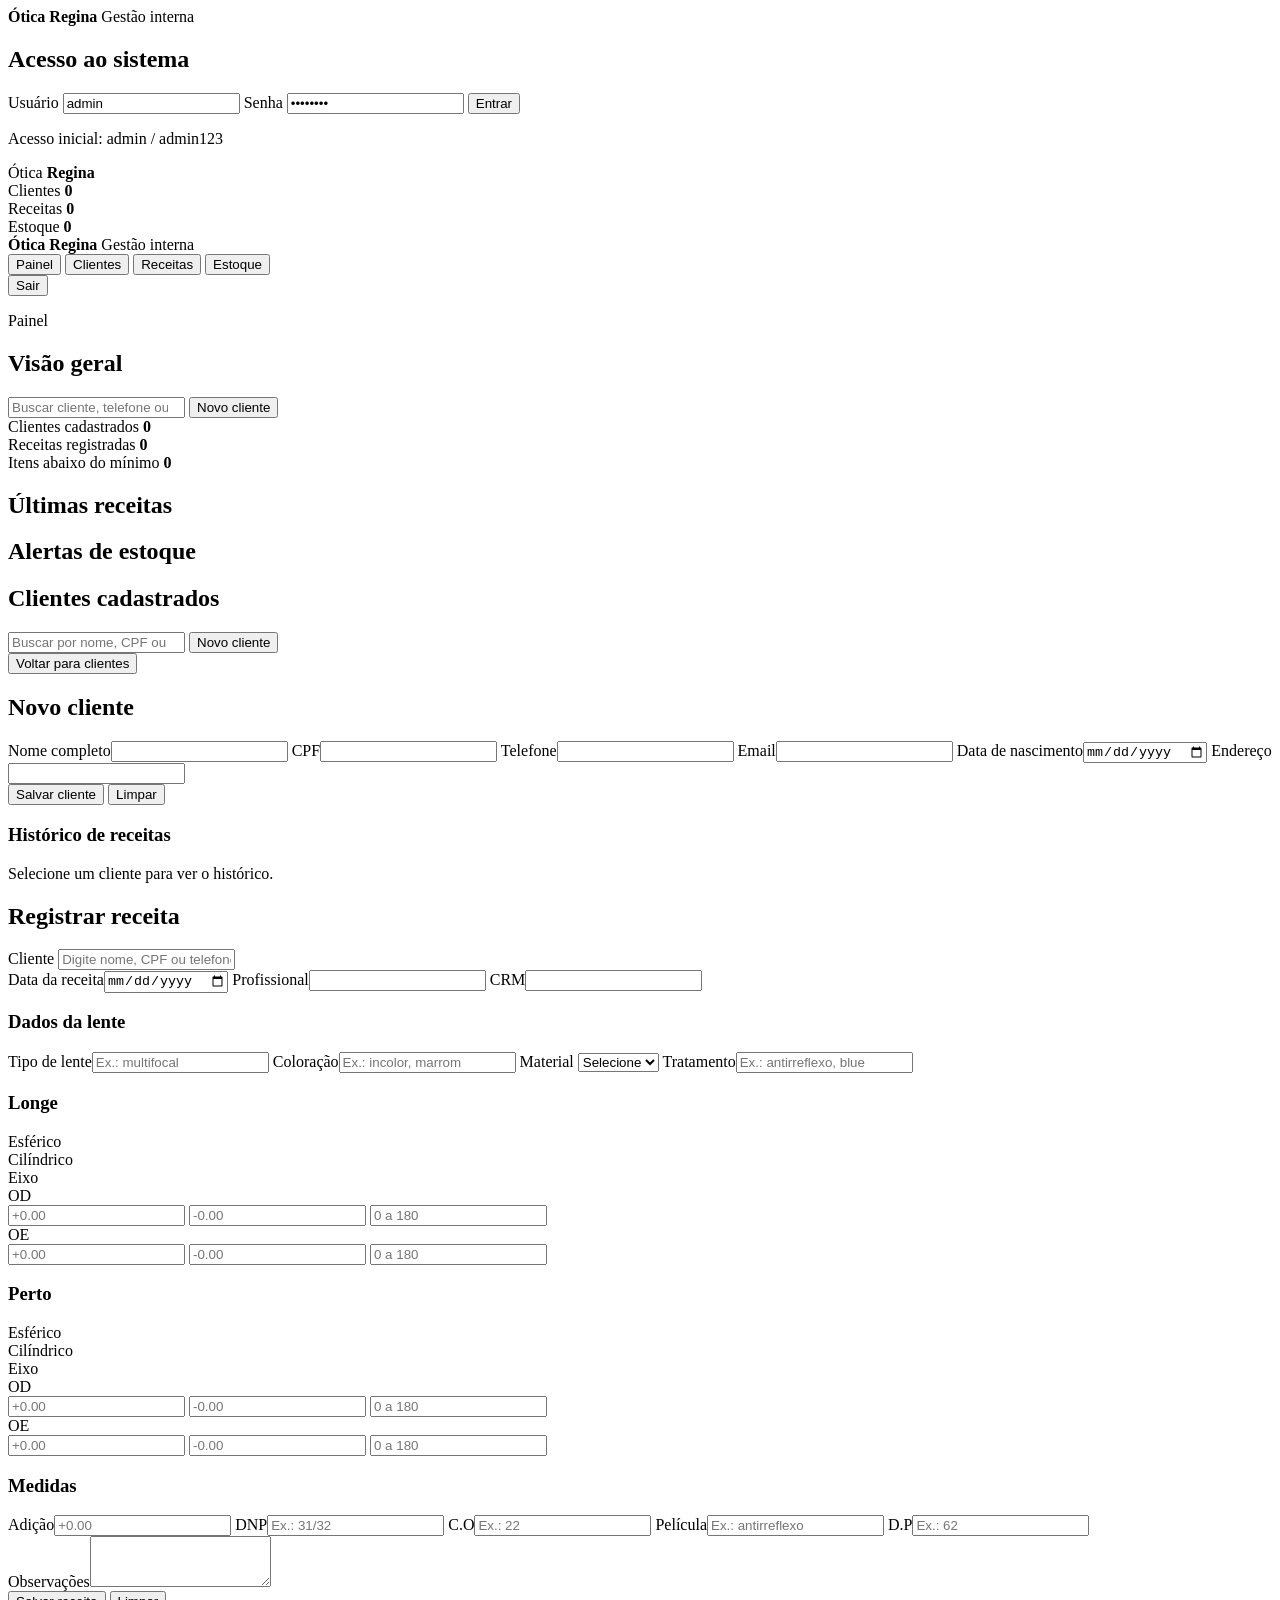
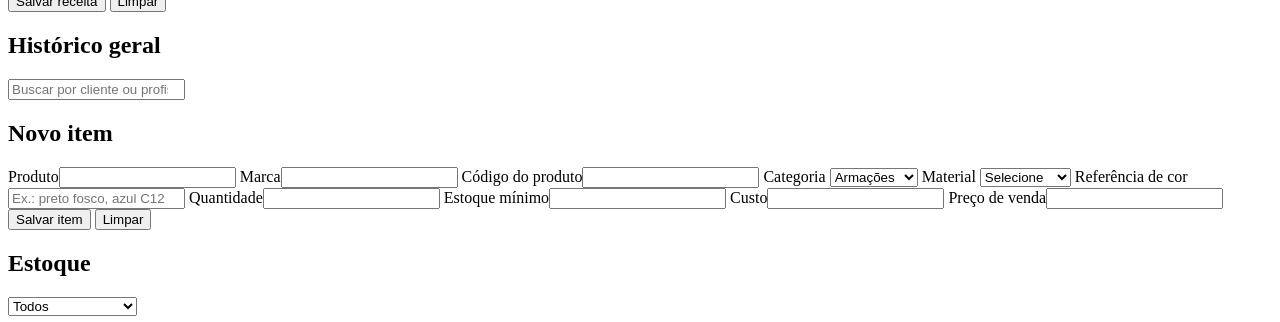
==== index.html @ d165a73a "Add change-password endpoint, integration test, and login error messaging" ====
<!doctype html>
<html lang="pt-BR">
  <head>
    <meta charset="utf-8">
    <meta name="viewport" content="width=device-width, initial-scale=1">
    <title>Ótica Regina - Gestão</title>
    <link rel="stylesheet" href="styles.css">
  </head>
  <body>
    <main id="login-view" class="login-shell">
      <section class="login-panel">
        <div class="brand-row">
          <div class="brand-mark" aria-hidden="true">
            <img class="brand-logo-image" src="assets/logo-regina2.png" alt="" onload="this.parentElement.classList.add('has-logo')" onerror="this.remove()">
            <span class="eye-shape"><span class="iris"></span></span>
          </div>
          <div>
            <strong>Ótica Regina</strong>
            <span>Gestão interna</span>
          </div>
        </div>
        <form id="login-form" class="login-form">
          <h1>Acesso ao sistema</h1>
          <label>
            Usuário
            <input id="login-user" autocomplete="username" value="admin" required>
          </label>
          <label>
            Senha
            <input id="login-pass" type="password" autocomplete="current-password" value="admin123" required>
          </label>
          <button type="submit">Entrar</button>
          <p id="login-error" class="form-error" role="alert"></p>
          <p class="login-hint">Acesso inicial: admin / admin123</p>
        </form>
      </section>
      <aside class="login-art" aria-label="Resumo do sistema">
        <div class="hero-brand">
          <div class="hero-eye" aria-hidden="true">
            <img class="hero-logo-image" src="assets/logo-regina2.png" alt="" onload="this.parentElement.classList.add('has-logo')" onerror="this.remove()">
            <span class="eye-shape"><span class="iris"></span></span>
          </div>
          <div class="hero-name">
            <span>Ótica</span>
            <strong>Regina</strong>
          </div>
        </div>
        <div class="lens-card">
          <span>Clientes</span>
          <strong id="login-client-count">0</strong>
        </div>
        <div class="lens-card">
          <span>Receitas</span>
          <strong id="login-prescription-count">0</strong>
        </div>
        <div class="lens-card">
          <span>Estoque</span>
          <strong id="login-stock-count">0</strong>
        </div>
      </aside>
    </main>

    <main id="app-view" class="app-shell is-hidden">
      <aside class="sidebar">
        <div class="brand-row">
          <div class="brand-mark" aria-hidden="true">
            <img class="brand-logo-image" src="assets/logo-regina2.png" alt="" onload="this.parentElement.classList.add('has-logo')" onerror="this.remove()">
            <span class="eye-shape"><span class="iris"></span></span>
          </div>
          <div>
            <strong>Ótica Regina</strong>
            <span>Gestão interna</span>
          </div>
        </div>
        <nav class="nav-list" aria-label="Módulos">
          <button class="nav-item is-active" data-route="dashboard" type="button">Painel</button>
          <button class="nav-item" data-route="clients" type="button">Clientes</button>
          <button class="nav-item" data-route="prescriptions" type="button">Receitas</button>
          <button class="nav-item" data-route="stock" type="button">Estoque</button>
        </nav>
        <button id="logout-button" class="ghost-button" type="button">Sair</button>
      </aside>

      <section class="workspace">
        <header class="topbar">
          <div>
            <p id="section-kicker">Painel</p>
            <h1 id="section-title">Visão geral</h1>
          </div>
          <div class="topbar-actions">
            <input id="global-search" type="search" placeholder="Buscar cliente, telefone ou CPF">
            <button id="quick-client-button" type="button">Novo cliente</button>
          </div>
        </header>

        <section id="dashboard-section" class="view-section">
          <div class="metric-grid">
            <article class="metric">
              <span>Clientes cadastrados</span>
              <strong id="metric-clients">0</strong>
            </article>
            <article class="metric">
              <span>Receitas registradas</span>
              <strong id="metric-prescriptions">0</strong>
            </article>
            <article class="metric">
              <span>Itens abaixo do mínimo</span>
              <strong id="metric-low-stock">0</strong>
            </article>
          </div>
          <div class="content-grid">
            <section class="panel">
              <div class="panel-header">
                <h2>Últimas receitas</h2>
              </div>
              <div id="recent-prescriptions" class="timeline"></div>
            </section>
            <section class="panel">
              <div class="panel-header">
                <h2>Alertas de estoque</h2>
              </div>
              <div id="stock-alerts" class="stock-alerts"></div>
            </section>
          </div>
        </section>

        <section id="clients-section" class="view-section is-hidden">
          <div id="client-list-view" class="clients-layout">
            <section class="panel clients-list-panel">
              <div class="panel-header">
                <h2>Clientes cadastrados</h2>
                <div class="panel-actions">
                  <input id="client-search" type="search" placeholder="Buscar por nome, CPF ou telefone">
                  <button id="new-client-button" type="button">Novo cliente</button>
                </div>
              </div>
              <div id="clients-list" class="list-stack"></div>
            </section>
          </div>
          <div id="client-detail-view" class="client-detail-layout is-hidden">
            <section class="client-profile">
              <button id="back-to-clients" class="secondary-button" type="button">Voltar para clientes</button>
              <div id="client-summary" class="summary-grid"></div>
            </section>
            <section class="panel client-form-panel">
              <div class="panel-header">
                <h2 id="client-form-title">Novo cliente</h2>
              </div>
              <form id="client-form" class="form-grid">
                <input id="client-id" type="hidden">
                <label>Nome completo<input id="client-name" required></label>
                <label>CPF<input id="client-cpf"></label>
                <label>Telefone<input id="client-phone" required></label>
                <label>Email<input id="client-email" type="email"></label>
                <label>Data de nascimento<input id="client-birth" type="date"></label>
                <label>Endereço<input id="client-address"></label>
                <div class="form-actions">
                  <button type="submit">Salvar cliente</button>
                  <button id="clear-client-form" class="secondary-button" type="button">Limpar</button>
                </div>
              </form>
              <div class="history-block">
                <h3>Histórico de receitas</h3>
                <div id="client-history" class="prescription-selector muted-empty">Selecione um cliente para ver o histórico.</div>
                <div id="selected-prescription" class="selected-prescription is-hidden"></div>
              </div>
            </section>
          </div>
        </section>

        <section id="prescriptions-section" class="view-section is-hidden">
          <div class="prescriptions-layout">
            <section class="panel prescription-form-panel">
              <div class="panel-header">
                <h2>Registrar receita</h2>
              </div>
              <form id="prescription-form" class="prescription-sheet">
                <div class="prescription-top-fields">
                  <label>Cliente
                    <input id="prescription-client-search" autocomplete="off" placeholder="Digite nome, CPF ou telefone" required>
                    <input id="prescription-client" type="hidden" required>
                    <div id="prescription-client-results" class="search-results is-hidden"></div>
                  </label>
                  <label>Data da receita<input id="prescription-date" type="date" required></label>
                  <label>Profissional<input id="prescription-doctor"></label>
                  <label>CRM<input id="prescription-crm"></label>
                </div>

                <section class="rx-table-block">
                  <h3>Dados da lente</h3>
                  <div class="lens-info-grid">
                    <label>Tipo de lente<input id="lens-type" placeholder="Ex.: multifocal"></label>
                    <label>Coloração<input id="lens-coloring" placeholder="Ex.: incolor, marrom"></label>
                    <label>Material
                      <select id="lens-material">
                        <option value="">Selecione</option>
                        <option value="resina">Resina</option>
                        <option value="poly">Poly</option>
                        <option value="trivex">Trivex</option>
                      </select>
                    </label>
                    <label>Tratamento<input id="lens-treatment" placeholder="Ex.: antirreflexo, blue"></label>
                  </div>
                </section>

                <section class="rx-table-block">
                  <h3>Longe</h3>
                  <div class="rx-table">
                    <div class="rx-head"></div>
                    <div class="rx-head">Esférico</div>
                    <div class="rx-head">Cilíndrico</div>
                    <div class="rx-head">Eixo</div>
                    <div class="rx-eye">OD</div>
                    <input id="right-spherical" class="rx-power" list="power-options" placeholder="+0.00">
                    <input id="right-cylindrical" class="rx-power" list="power-options" placeholder="-0.00">
                    <input id="right-axis" placeholder="0 a 180">
                    <div class="rx-eye">OE</div>
                    <input id="left-spherical" class="rx-power" list="power-options" placeholder="+0.00">
                    <input id="left-cylindrical" class="rx-power" list="power-options" placeholder="-0.00">
                    <input id="left-axis" placeholder="0 a 180">
                  </div>
                </section>

                <section class="rx-table-block">
                  <h3>Perto</h3>
                  <div class="rx-table">
                    <div class="rx-head"></div>
                    <div class="rx-head">Esférico</div>
                    <div class="rx-head">Cilíndrico</div>
                    <div class="rx-head">Eixo</div>
                    <div class="rx-eye">OD</div>
                    <input id="near-right-spherical" class="rx-power" list="power-options" placeholder="+0.00">
                    <input id="near-right-cylindrical" class="rx-power" list="power-options" placeholder="-0.00">
                    <input id="near-right-axis" placeholder="0 a 180">
                    <div class="rx-eye">OE</div>
                    <input id="near-left-spherical" class="rx-power" list="power-options" placeholder="+0.00">
                    <input id="near-left-cylindrical" class="rx-power" list="power-options" placeholder="-0.00">
                    <input id="near-left-axis" placeholder="0 a 180">
                  </div>
                </section>

                <section class="rx-table-block">
                  <h3>Medidas</h3>
                  <div class="measure-grid">
                    <label>Adição<input id="addition" class="rx-power" list="power-options" placeholder="+0.00"></label>
                    <label>DNP<input id="dnp" placeholder="Ex.: 31/32"></label>
                    <label>C.O<input id="co" placeholder="Ex.: 22"></label>
                    <label>Película<input id="film" placeholder="Ex.: antirreflexo"></label>
                    <label>D.P<input id="dp" placeholder="Ex.: 62"></label>
                  </div>
                </section>

                <label class="sheet-notes">Observações<textarea id="prescription-notes" rows="3"></textarea></label>
                <div class="form-actions">
                  <button type="submit">Salvar receita</button>
                  <button id="clear-prescription-form" class="secondary-button" type="button">Limpar</button>
                </div>
                <datalist id="power-options"></datalist>
              </form>
            </section>
            <section class="panel prescriptions-list-panel">
              <div class="panel-header">
                <h2>Histórico geral</h2>
                <input id="prescription-search" type="search" placeholder="Buscar por cliente ou profissional">
              </div>
              <div id="prescriptions-list" class="timeline"></div>
            </section>
          </div>
        </section>

        <section id="stock-section" class="view-section is-hidden">
          <div class="stock-layout">
            <section class="panel stock-form-panel">
              <div class="panel-header">
                <h2 id="stock-form-title">Novo item</h2>
              </div>
              <form id="stock-form" class="form-grid">
                <input id="stock-id" type="hidden">
                <label>Produto<input id="stock-name" required></label>
                <label>Marca<input id="stock-brand"></label>
                <label>Código do produto<input id="stock-code"></label>
                <label>Categoria
                  <select id="stock-category">
                    <option value="frames">Armações</option>
                    <option value="lenses">Lentes</option>
                    <option value="accessories">Acessórios</option>
                  </select>
                </label>
                <label>Material
                  <select id="stock-material">
                    <option value="">Selecione</option>
                    <option value="acetato">Acetato</option>
                    <option value="nylon">Nylon</option>
                    <option value="metal">Metal</option>
                    <option value="parafusada">Parafusada</option>
                  </select>
                </label>
                <label>Referência de cor<input id="stock-color-reference" placeholder="Ex.: preto fosco, azul C12"></label>
                <label>Quantidade<input id="stock-quantity" type="number" min="0" required></label>
                <label>Estoque mínimo<input id="stock-minimum" type="number" min="0" required></label>
                <label>Custo<input id="stock-cost" type="number" min="0" step="0.01"></label>
                <label>Preço de venda<input id="stock-price" type="number" min="0" step="0.01"></label>
                <div class="form-actions">
                  <button type="submit">Salvar item</button>
                  <button id="clear-stock-form" class="secondary-button" type="button">Limpar</button>
                </div>
              </form>
            </section>
            <section class="panel stock-list-panel">
              <div class="panel-header">
                <h2>Estoque</h2>
                <select id="stock-filter">
                  <option value="all">Todos</option>
                  <option value="low">Abaixo do mínimo</option>
                  <option value="frames">Armações</option>
                  <option value="lenses">Lentes</option>
                  <option value="accessories">Acessórios</option>
                </select>
              </div>
              <div id="stock-list" class="stock-table"></div>
            </section>
          </div>
        </section>
      </section>
    </main>

    <script src="api.js"></script>
    <script src="app.js"></script>
  </body>
</html>
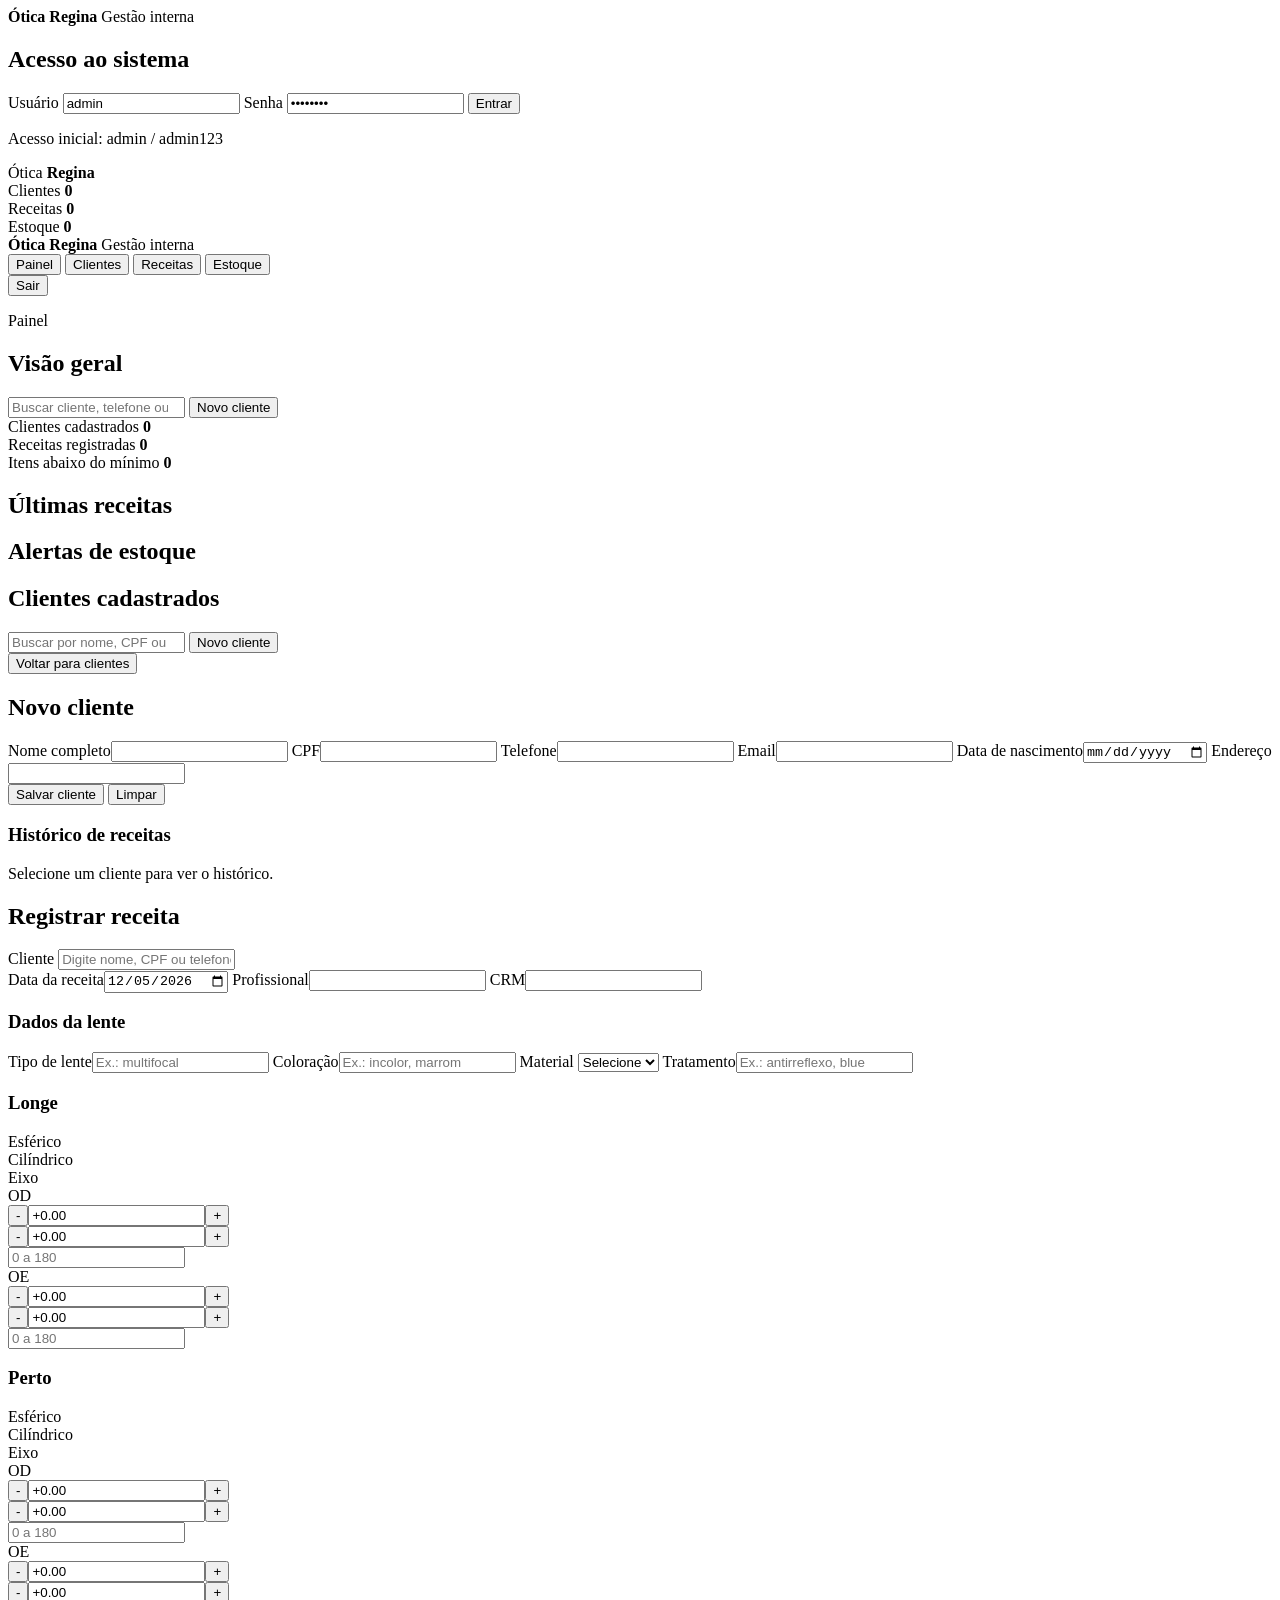
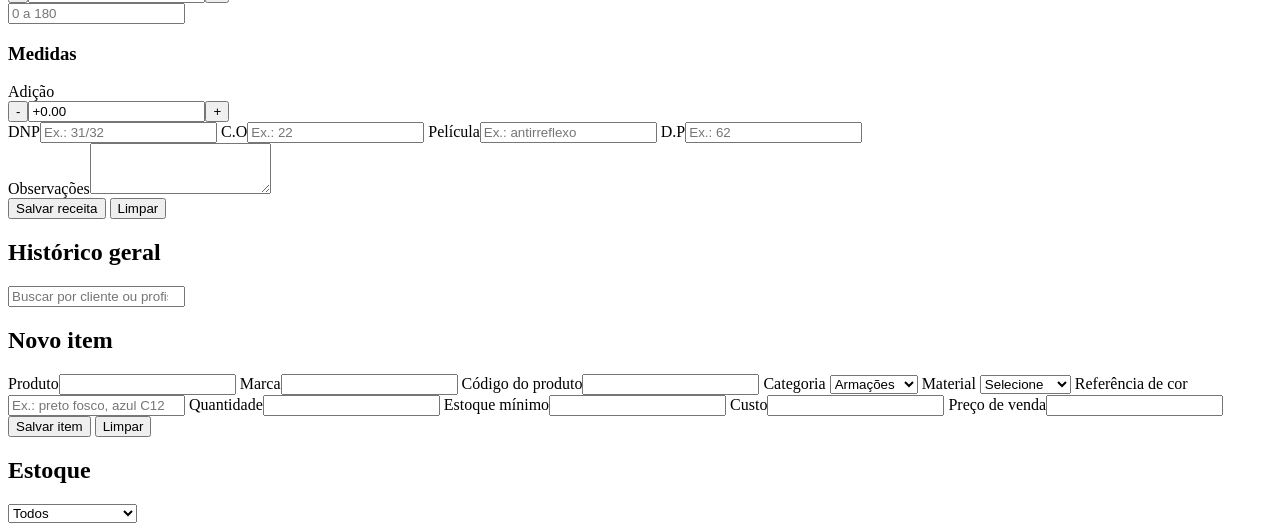
==== commit 90ef9fcc: "Replace all logo references from logo-regina2.png to vetor.png" ====
--- a/index.html
+++ b/index.html
@@ -11,7 +11,7 @@
       <section class="login-panel">
         <div class="brand-row">
           <div class="brand-mark" aria-hidden="true">
-            <img class="brand-logo-image" src="assets/logo-regina2.png" alt="" onload="this.parentElement.classList.add('has-logo')" onerror="this.remove()">
+          <img class="brand-logo-image" src="assets/vetor.png" alt="" onload="this.parentElement.classList.add('has-logo')" onerror="this.remove()">
             <span class="eye-shape"><span class="iris"></span></span>
           </div>
           <div>
@@ -37,7 +37,7 @@
       <aside class="login-art" aria-label="Resumo do sistema">
         <div class="hero-brand">
           <div class="hero-eye" aria-hidden="true">
-            <img class="hero-logo-image" src="assets/logo-regina2.png" alt="" onload="this.parentElement.classList.add('has-logo')" onerror="this.remove()">
+            <img class="hero-logo-image" src="assets/vetor.png" alt="" onload="this.parentElement.classList.add('has-logo')" onerror="this.remove()">
             <span class="eye-shape"><span class="iris"></span></span>
           </div>
           <div class="hero-name">
@@ -64,7 +64,7 @@
       <aside class="sidebar">
         <div class="brand-row">
           <div class="brand-mark" aria-hidden="true">
-            <img class="brand-logo-image" src="assets/logo-regina2.png" alt="" onload="this.parentElement.classList.add('has-logo')" onerror="this.remove()">
+            <img class="brand-logo-image" src="assets/vetor.png" alt="" onload="this.parentElement.classList.add('has-logo')" onerror="this.remove()">
             <span class="eye-shape"><span class="iris"></span></span>
           </div>
           <div>
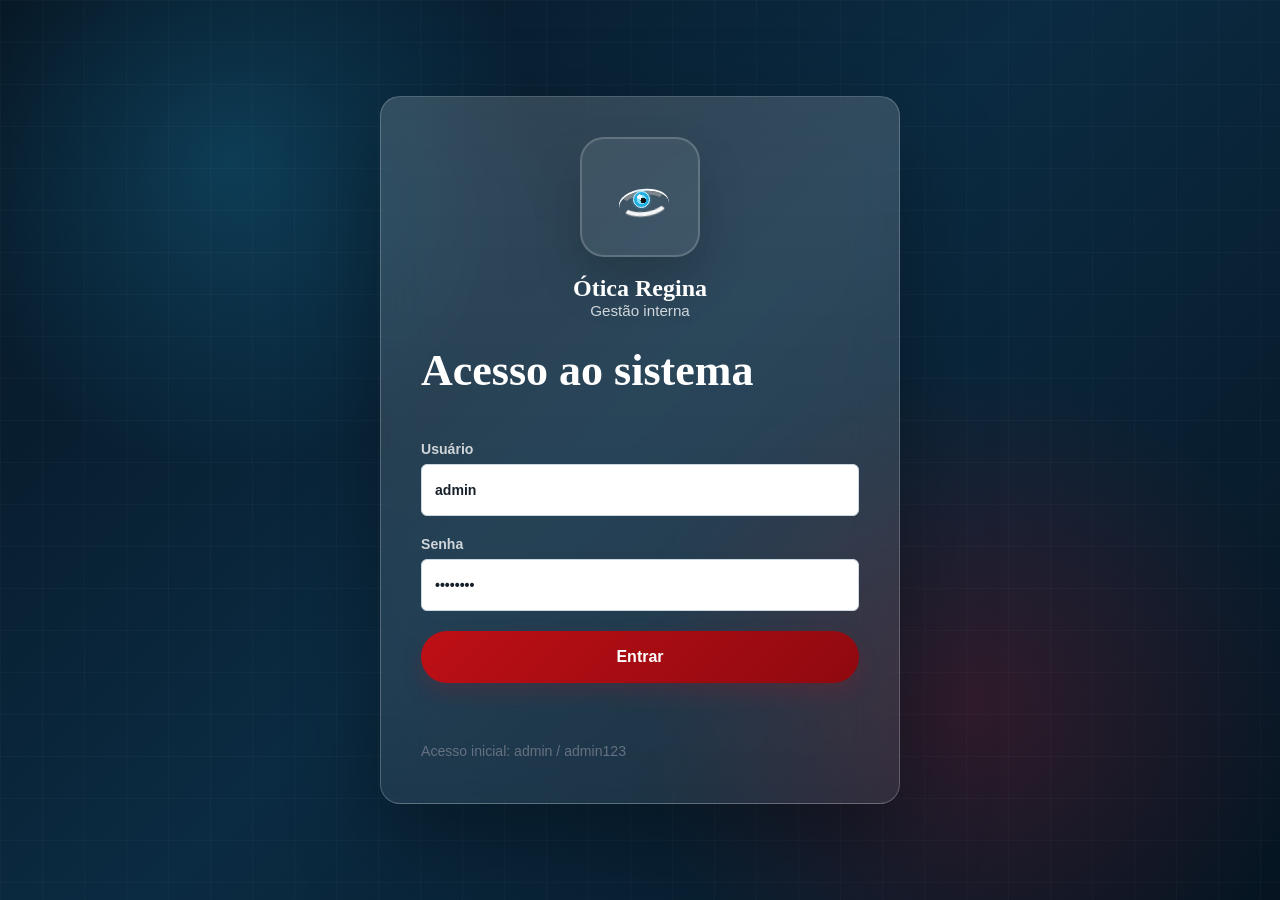
==== commit 69f5d15d: "Center login card and enlarge login logo for a cleaner, more elegant entry screen" ====
--- a/index.html
+++ b/index.html
@@ -34,30 +34,6 @@
           <p class="login-hint">Acesso inicial: admin / admin123</p>
         </form>
       </section>
-      <aside class="login-art" aria-label="Resumo do sistema">
-        <div class="hero-brand">
-          <div class="hero-eye" aria-hidden="true">
-            <img class="hero-logo-image" src="assets/vetor.png" alt="" onload="this.parentElement.classList.add('has-logo')" onerror="this.remove()">
-            <span class="eye-shape"><span class="iris"></span></span>
-          </div>
-          <div class="hero-name">
-            <span>Ótica</span>
-            <strong>Regina</strong>
-          </div>
-        </div>
-        <div class="lens-card">
-          <span>Clientes</span>
-          <strong id="login-client-count">0</strong>
-        </div>
-        <div class="lens-card">
-          <span>Receitas</span>
-          <strong id="login-prescription-count">0</strong>
-        </div>
-        <div class="lens-card">
-          <span>Estoque</span>
-          <strong id="login-stock-count">0</strong>
-        </div>
-      </aside>
     </main>
 
     <main id="app-view" class="app-shell is-hidden">
--- a/styles.css
+++ b/styles.css
@@ -0,0 +1,1391 @@
+:root {
+  color-scheme: light;
+  --ink: #16202a;
+  --muted: #667181;
+  --line: #dde5ec;
+  --paper: #eef4f8;
+  --panel: #ffffff;
+  --accent: #be0f16;
+  --accent-dark: #8f090f;
+  --accent-soft: #fde9e9;
+  --navy: #071827;
+  --navy-2: #0c2a42;
+  --navy-3: #123d5a;
+  --blue: #22aee4;
+  --silver: #dfe3e6;
+  --silver-dark: #7d858b;
+  --warning: #9b5a0f;
+  --danger: #a20d12;
+  --success: #126c48;
+  --shadow: 0 20px 50px rgba(80, 14, 18, 0.14);
+}
+
+* {
+  box-sizing: border-box;
+}
+
+body {
+  margin: 0;
+  min-height: 100vh;
+  background:
+    linear-gradient(180deg, rgba(7, 24, 39, 0.045), transparent 320px),
+    var(--paper);
+  color: var(--ink);
+  font-family: "Segoe UI", Arial, Helvetica, sans-serif;
+}
+
+button,
+input,
+select,
+textarea {
+  font: inherit;
+}
+
+button {
+  border: 0;
+  border-radius: 6px;
+  background: linear-gradient(135deg, var(--accent), var(--accent-dark));
+  color: white;
+  cursor: pointer;
+  min-height: 42px;
+  padding: 0 16px;
+  font-weight: 700;
+  box-shadow: 0 10px 22px rgba(190, 15, 22, 0.18);
+}
+
+button:hover {
+  background: linear-gradient(135deg, #d0121b, var(--accent-dark));
+}
+
+#login-view button[type="submit"] {
+  min-height: 52px;
+  border-radius: 999px;
+}
+
+#login-view input {
+  min-height: 52px;
+}
+
+#login-view .login-form {
+  gap: 20px;
+}
+
+input,
+select,
+textarea {
+  width: 100%;
+  border: 1px solid #cad6e0;
+  border-radius: 6px;
+  background: #ffffff;
+  color: var(--ink);
+  min-height: 46px;
+  padding: 11px 13px;
+  outline: none;
+  box-shadow: inset 0 1px 0 rgba(255, 255, 255, 0.9);
+}
+
+textarea {
+  resize: vertical;
+}
+
+input:focus,
+select:focus,
+textarea:focus {
+  border-color: var(--accent);
+  box-shadow: 0 0 0 3px rgba(190, 15, 22, 0.12);
+}
+
+.is-hidden {
+  display: none !important;
+}
+
+.login-shell {
+  min-height: 100vh;
+  display: grid;
+  grid-template-columns: minmax(320px, 520px);
+  align-content: center;
+  justify-content: center;
+  padding: 28px;
+  background:
+    linear-gradient(rgba(255, 255, 255, 0.025) 1px, transparent 1px),
+    linear-gradient(90deg, rgba(255, 255, 255, 0.025) 1px, transparent 1px),
+    radial-gradient(circle at 18% 18%, rgba(34, 174, 228, 0.22), transparent 24%),
+    radial-gradient(circle at 76% 78%, rgba(190, 15, 22, 0.22), transparent 28%),
+    linear-gradient(135deg, #061421 0%, #0b2b42 48%, #061421 100%);
+  background-size: 42px 42px, 42px 42px, auto, auto, auto;
+}
+
+.login-panel {
+  min-height: 520px;
+  padding: 40px;
+  background:
+    linear-gradient(180deg, rgba(255, 255, 255, 0.16), rgba(255, 255, 255, 0.08));
+  display: flex;
+  flex-direction: column;
+  justify-content: center;
+  gap: 30px;
+  border: 1px solid rgba(255, 255, 255, 0.22);
+  border-radius: 20px;
+  box-shadow: 0 32px 90px rgba(0, 0, 0, 0.35);
+  backdrop-filter: blur(24px);
+}
+
+.login-form h1 {
+  font-size: clamp(1.8rem, 4vw, 2.75rem);
+  line-height: 1;
+  margin: 0 0 28px;
+  color: #ffffff;
+  font-family: Georgia, "Times New Roman", serif;
+  font-weight: 700;
+}
+
+.login-form {
+  display: grid;
+  gap: 16px;
+}
+
+.login-form label,
+.form-grid label {
+  color: #526172;
+  display: grid;
+  gap: 7px;
+  font-size: 0.88rem;
+  font-weight: 700;
+}
+
+.login-panel .brand-row strong,
+.login-panel .brand-row span,
+.login-form label,
+.login-hint {
+  color: rgba(255, 255, 255, 0.78);
+}
+
+.login-panel .brand-row strong {
+  color: #ffffff;
+}
+
+.login-hint,
+.form-error {
+  min-height: 20px;
+  margin: 0;
+  color: var(--muted);
+  font-size: 0.88rem;
+}
+
+.form-error {
+  color: var(--danger);
+}
+
+.brand-row {
+  display: flex;
+  align-items: center;
+  gap: 12px;
+}
+
+.brand-row strong,
+.brand-row span {
+  display: block;
+}
+
+.brand-row strong {
+  font-family: Georgia, "Times New Roman", serif;
+  font-size: 1.14rem;
+}
+
+.brand-row span {
+  color: var(--muted);
+  font-size: 0.95rem;
+}
+
+#login-view .brand-row {
+  flex-direction: column;
+  gap: 18px;
+  align-items: center;
+  text-align: center;
+}
+
+#login-view .brand-row strong {
+  font-size: 1.5rem;
+}
+
+.brand-mark {
+  width: 120px;
+  height: 120px;
+  border: 1px solid rgba(255, 255, 255, 0.18);
+  border-radius: 24px;
+  display: grid;
+  place-items: center;
+  background: rgba(255, 255, 255, 0.08);
+  box-shadow: inset 0 0 0 1px rgba(255, 255, 255, 0.18), 0 24px 48px rgba(0, 0, 0, 0.18);
+}
+
+.brand-logo-image {
+  display: none;
+  width: 100%;
+  height: 100%;
+  max-width: 110px;
+  max-height: 110px;
+  object-fit: contain;
+}
+
+.brand-mark.has-logo .brand-logo-image {
+  display: block;
+}
+
+.brand-mark.has-logo {
+  background: transparent;
+  border: none;
+  box-shadow: none;
+}
+
+.brand-mark.has-logo .eye-shape {
+  display: none;
+}
+
+.eye-shape {
+  position: relative;
+  display: block;
+  width: 42px;
+  height: 21px;
+}
+
+.eye-shape::before,
+.eye-shape::after {
+  content: "";
+  position: absolute;
+  left: 0;
+  width: 42px;
+  height: 20px;
+  border: 4px solid transparent;
+  border-top-color: var(--silver-dark);
+  border-radius: 50%;
+}
+
+.eye-shape::before {
+  top: 4px;
+  transform: rotate(-7deg);
+  box-shadow: 0 -2px 0 #ffffff;
+}
+
+.eye-shape::after {
+  top: 1px;
+  border-top-color: transparent;
+  border-bottom-color: #f5f6f7;
+  transform: rotate(-7deg);
+  filter: drop-shadow(0 1px 0 var(--silver-dark));
+}
+
+.iris {
+  position: absolute;
+  left: 14px;
+  top: 4px;
+  z-index: 1;
+  width: 17px;
+  height: 17px;
+  border-radius: 50%;
+  background:
+    radial-gradient(circle at 62% 56%, #111 0 22%, transparent 23%),
+    radial-gradient(circle at 37% 31%, rgba(255, 255, 255, 0.9) 0 16%, transparent 17%),
+    radial-gradient(circle, #e7fbff 0 17%, #7ce2ff 18% 44%, var(--blue) 45% 72%, #116b96 73% 100%);
+  border: 1px solid #d8fbff;
+  box-shadow: 0 0 0 2px rgba(34, 174, 228, 0.18);
+}
+
+.login-art {
+  position: relative;
+  overflow: hidden;
+  display: grid;
+  grid-template-columns: repeat(3, minmax(120px, 1fr));
+  align-content: end;
+  gap: 18px;
+  min-height: 430px;
+  padding: 28px;
+  border: 1px solid rgba(255, 255, 255, 0.18);
+  border-radius: 10px;
+  box-shadow: 0 28px 70px rgba(0, 0, 0, 0.34);
+  background:
+    linear-gradient(160deg, rgba(255, 255, 255, 0.08), rgba(255, 255, 255, 0.02)),
+    linear-gradient(135deg, rgba(190, 15, 22, 0.88) 0%, rgba(6, 20, 33, 0.96) 72%);
+  backdrop-filter: blur(16px);
+}
+
+.login-art::before {
+  content: "";
+  position: absolute;
+  width: 72%;
+  aspect-ratio: 2.25 / 1;
+  left: 14%;
+  top: 18%;
+  border: 18px solid rgba(255, 255, 255, 0.36);
+  border-radius: 50%;
+  transform: rotate(-9deg);
+  box-shadow:
+    inset 0 0 0 2px rgba(126, 132, 138, 0.32),
+    0 20px 80px rgba(41, 2, 5, 0.22);
+}
+
+.hero-brand {
+  position: relative;
+  z-index: 1;
+  grid-column: 1 / -1;
+  align-self: center;
+  justify-self: center;
+  display: grid;
+  justify-items: center;
+  gap: 8px;
+  margin-bottom: 38px;
+  color: #ffffff;
+  text-align: center;
+  text-shadow: 0 3px 0 rgba(35, 18, 20, 0.42), 0 14px 36px rgba(0, 0, 0, 0.38);
+}
+
+.hero-eye {
+  width: clamp(210px, 34vw, 420px);
+  height: clamp(92px, 15vw, 178px);
+  display: grid;
+  place-items: center;
+}
+
+.hero-logo-image {
+  display: none;
+  width: min(380px, 62vw);
+  max-height: 220px;
+  object-fit: contain;
+  filter: drop-shadow(0 8px 0 rgba(35, 18, 20, 0.28)) drop-shadow(0 24px 44px rgba(0, 0, 0, 0.34));
+}
+
+.hero-eye.has-logo {
+  width: min(560px, 74vw);
+  height: auto;
+}
+
+.hero-eye.has-logo .hero-logo-image {
+  display: block;
+}
+
+.hero-eye.has-logo .eye-shape {
+  display: none;
+}
+
+.hero-eye .eye-shape {
+  width: 100%;
+  height: 50%;
+}
+
+.hero-eye .eye-shape::before,
+.hero-eye .eye-shape::after {
+  width: 100%;
+  height: 100%;
+  border-width: clamp(8px, 1.4vw, 16px);
+}
+
+.hero-eye .iris {
+  left: 41%;
+  top: 2%;
+  width: clamp(58px, 9vw, 112px);
+  height: clamp(58px, 9vw, 112px);
+}
+
+.hero-name span,
+.hero-name strong {
+  display: block;
+  font-family: Georgia, "Times New Roman", serif;
+  line-height: 0.88;
+}
+
+.hero-name span {
+  font-size: clamp(3.2rem, 7vw, 6.4rem);
+}
+
+.hero-name strong {
+  font-size: clamp(4rem, 8.4vw, 7.8rem);
+  font-weight: 700;
+}
+
+.lens-card {
+  position: relative;
+  z-index: 1;
+  min-height: 104px;
+  border: 1px solid rgba(255, 255, 255, 0.16);
+  border-radius: 8px;
+  background: rgba(255, 255, 255, 0.1);
+  backdrop-filter: blur(14px);
+  padding: 18px;
+  box-shadow: var(--shadow);
+}
+
+.lens-card span {
+  color: rgba(255, 255, 255, 0.68);
+  font-size: 0.9rem;
+  font-weight: 700;
+}
+
+.metric span {
+  color: var(--muted);
+  font-size: 0.9rem;
+  font-weight: 700;
+}
+
+.lens-card strong {
+  color: #ffffff;
+  display: block;
+  margin-top: 14px;
+  font-size: 2.3rem;
+}
+
+.metric strong {
+  display: block;
+  margin-top: 14px;
+  font-size: 2.3rem;
+}
+
+.app-shell {
+  min-height: 100vh;
+  display: grid;
+  grid-template-columns: 260px 1fr;
+  background: var(--paper);
+}
+
+.sidebar {
+  background:
+    linear-gradient(180deg, rgba(18, 61, 90, 0.7) 0%, rgba(7, 24, 39, 0.98) 42%),
+    var(--navy);
+  border-right: 1px solid rgba(255, 255, 255, 0.08);
+  padding: 24px;
+  display: flex;
+  flex-direction: column;
+  gap: 28px;
+  box-shadow: 14px 0 34px rgba(6, 20, 33, 0.18);
+}
+
+.sidebar .brand-row {
+  flex-direction: column;
+  align-items: flex-start;
+  gap: 14px;
+}
+
+.sidebar .brand-mark {
+  width: 116px;
+  height: 70px;
+}
+
+.sidebar .brand-logo-image {
+  max-width: 104px;
+  max-height: 62px;
+}
+
+.sidebar .brand-row strong {
+  color: #ffffff;
+  font-size: 1.28rem;
+}
+
+.sidebar .brand-row span {
+  color: rgba(255, 255, 255, 0.66);
+}
+
+.nav-list {
+  display: grid;
+  gap: 8px;
+}
+
+.nav-item,
+.ghost-button,
+.secondary-button {
+  background: transparent;
+  color: var(--ink);
+  text-align: left;
+  border: 1px solid transparent;
+}
+
+.sidebar .nav-item,
+.sidebar .ghost-button {
+  color: rgba(255, 255, 255, 0.82);
+}
+
+.nav-item:hover,
+.nav-item.is-active {
+  background: linear-gradient(135deg, #e01822, #9d0b11);
+  color: #ffffff;
+  border-color: rgba(255, 255, 255, 0.12);
+  box-shadow: 0 14px 30px rgba(190, 15, 22, 0.25);
+}
+
+.ghost-button {
+  margin-top: auto;
+  border-color: rgba(255, 255, 255, 0.18);
+  text-align: center;
+}
+
+.secondary-button {
+  border-color: var(--line);
+  text-align: center;
+}
+
+.ghost-button:hover {
+  background: rgba(255, 255, 255, 0.1);
+  color: #ffffff;
+}
+
+.secondary-button:hover {
+  background: #eef4f8;
+  color: var(--ink);
+}
+
+.workspace {
+  min-width: 0;
+  padding: 0;
+}
+
+.topbar {
+  display: flex;
+  align-items: center;
+  justify-content: space-between;
+  gap: 24px;
+  min-height: 116px;
+  margin-bottom: 0;
+  padding: 24px 30px;
+  background:
+    linear-gradient(90deg, rgba(190, 15, 22, 0.36), rgba(34, 174, 228, 0.04) 42%),
+    linear-gradient(180deg, #0b2337 0%, #071827 100%);
+  color: #ffffff;
+  box-shadow: 0 12px 30px rgba(6, 20, 33, 0.16);
+}
+
+.topbar h1 {
+  margin: 4px 0 0;
+  font-size: clamp(1.7rem, 3vw, 2.45rem);
+  font-family: Georgia, "Times New Roman", serif;
+}
+
+.topbar p {
+  margin: 0;
+  color: rgba(255, 255, 255, 0.68);
+  font-weight: 800;
+}
+
+.topbar-actions {
+  display: grid;
+  grid-template-columns: minmax(220px, 360px) auto;
+  gap: 10px;
+}
+
+.topbar input {
+  background: rgba(255, 255, 255, 0.08);
+  border-color: rgba(255, 255, 255, 0.18);
+  color: #ffffff;
+}
+
+.topbar input::placeholder {
+  color: rgba(255, 255, 255, 0.62);
+}
+
+.view-section {
+  padding: 22px 26px 30px;
+}
+
+.metric-grid,
+.content-grid,
+.split-layout {
+  display: grid;
+  gap: 18px;
+}
+
+.metric-grid {
+  grid-template-columns: repeat(3, minmax(180px, 1fr));
+  margin-bottom: 18px;
+}
+
+.content-grid {
+  grid-template-columns: 1.25fr 0.75fr;
+}
+
+.split-layout {
+  grid-template-columns: minmax(320px, 0.95fr) minmax(360px, 1.05fr);
+  align-items: start;
+}
+
+.clients-layout {
+  display: grid;
+  gap: 18px;
+}
+
+.client-detail-layout {
+  display: grid;
+  gap: 18px;
+}
+
+.client-profile {
+  border-radius: 10px;
+  padding: 22px;
+  background:
+    linear-gradient(90deg, rgba(190, 15, 22, 0.22), rgba(34, 174, 228, 0.06) 45%),
+    linear-gradient(180deg, #0b2337, #071827);
+  box-shadow: 0 16px 34px rgba(20, 45, 65, 0.08);
+}
+
+.client-profile .secondary-button {
+  border-color: rgba(255, 255, 255, 0.22);
+  color: #ffffff;
+  margin-bottom: 18px;
+}
+
+.client-profile .secondary-button:hover {
+  background: rgba(255, 255, 255, 0.1);
+  color: #ffffff;
+}
+
+.summary-grid {
+  display: grid;
+  grid-template-columns: repeat(4, minmax(150px, 1fr));
+  gap: 12px;
+}
+
+.summary-grid article {
+  min-height: 92px;
+  border: 1px solid rgba(255, 255, 255, 0.14);
+  border-radius: 9px;
+  padding: 16px;
+  background: rgba(255, 255, 255, 0.08);
+}
+
+.summary-grid span,
+.summary-grid strong {
+  display: block;
+}
+
+.summary-grid span {
+  color: rgba(255, 255, 255, 0.62);
+  font-size: 0.82rem;
+  font-weight: 800;
+}
+
+.summary-grid strong {
+  color: #ffffff;
+  margin-top: 8px;
+  font-size: 1.05rem;
+}
+
+.client-form-panel {
+  max-width: none;
+}
+
+.client-form-panel .form-grid {
+  grid-template-columns: repeat(3, minmax(180px, 1fr));
+}
+
+.client-form-panel .form-actions {
+  grid-column: 1 / -1;
+  padding-top: 4px;
+}
+
+.clients-list-panel .panel-header {
+  align-items: center;
+}
+
+.panel-actions {
+  display: grid;
+  grid-template-columns: minmax(220px, 420px) auto;
+  gap: 10px;
+}
+
+.clients-list-panel .panel-header input {
+  max-width: 420px;
+}
+
+.clients-list-panel .list-stack {
+  grid-template-columns: repeat(auto-fit, minmax(290px, 1fr));
+}
+
+.prescriptions-layout {
+  display: grid;
+  gap: 18px;
+}
+
+.prescription-form-panel .form-grid {
+  grid-template-columns: repeat(4, minmax(160px, 1fr));
+}
+
+.prescription-sheet {
+  display: grid;
+  gap: 18px;
+}
+
+.prescription-top-fields,
+.measure-grid {
+  display: grid;
+  gap: 16px;
+}
+
+.prescription-top-fields {
+  grid-template-columns: 1.4fr 0.8fr 1fr 0.7fr;
+}
+
+.lens-info-grid,
+.measure-grid {
+  grid-template-columns: repeat(5, minmax(120px, 1fr));
+}
+
+.lens-info-grid {
+  display: grid;
+  gap: 16px;
+  grid-template-columns: 1fr 1fr 0.8fr 1fr;
+  padding: 16px;
+}
+
+.rx-table-block {
+  border: 1px solid var(--line);
+  border-radius: 10px;
+  overflow: hidden;
+  background: #ffffff;
+}
+
+.rx-table-block h3 {
+  margin: 0;
+  padding: 12px 16px;
+  background: #f4f8fb;
+  border-bottom: 1px solid var(--line);
+  color: #344557;
+  font-size: 0.95rem;
+}
+
+.rx-table {
+  display: grid;
+  grid-template-columns: 90px repeat(3, minmax(130px, 1fr));
+  gap: 1px 8px;
+  background:
+    linear-gradient(var(--line), var(--line)) left top / 100% 1px repeat-y,
+    #eef3f7;
+  padding: 0 0 1px;
+}
+
+.rx-head,
+.rx-eye {
+  min-height: 44px;
+  display: grid;
+  place-items: center;
+  border: 0;
+  background: #fbfdff;
+  color: #526172;
+  font-weight: 800;
+}
+
+.rx-head {
+  border-bottom: 1px solid var(--line);
+}
+
+.rx-eye {
+  background: #f7f1f1;
+  color: var(--accent-dark);
+}
+
+.rx-table > input,
+.rx-table > .rx-stepper {
+  border: 0;
+  border-radius: 6px;
+  min-height: 52px;
+  box-shadow: none;
+  margin: 0 0 8px;
+}
+
+.rx-table > input {
+  padding-left: 18px;
+}
+
+.rx-stepper {
+  display: grid;
+  grid-template-columns: 42px 1fr 42px;
+  background: #ffffff;
+  overflow: hidden;
+}
+
+.rx-stepper input {
+  min-width: 0;
+  text-align: center;
+  border-right: 1px solid var(--line);
+  border-bottom: 0;
+  font-weight: 800;
+}
+
+.rx-stepper button {
+  min-height: 52px;
+  padding: 0;
+  border-radius: 0;
+  background: #f4f8fb;
+  color: var(--accent-dark);
+  box-shadow: none;
+  font-size: 1.25rem;
+}
+
+.rx-table > input {
+  background: #ffffff;
+}
+
+.rx-stepper button:hover {
+  background: var(--accent-soft);
+  color: var(--accent-dark);
+}
+
+.measure-grid .rx-stepper {
+  border: 1px solid #cad6e0;
+  border-radius: 6px;
+  overflow: hidden;
+}
+
+.measure-grid .rx-stepper input,
+.measure-grid .rx-stepper button {
+  min-height: 46px;
+}
+
+.rx-table input:focus {
+  position: relative;
+  z-index: 1;
+}
+
+.sheet-notes {
+  display: grid;
+  gap: 7px;
+  color: #526172;
+  font-size: 0.88rem;
+  font-weight: 700;
+}
+
+.prescription-top-fields label:first-child {
+  position: relative;
+}
+
+.search-results {
+  position: absolute;
+  z-index: 20;
+  top: calc(100% + 6px);
+  left: 0;
+  right: 0;
+  display: grid;
+  gap: 6px;
+  border: 1px solid var(--line);
+  border-radius: 8px;
+  background: #ffffff;
+  padding: 8px;
+  box-shadow: 0 18px 36px rgba(20, 45, 65, 0.16);
+}
+
+.search-results button {
+  min-height: 48px;
+  display: grid;
+  gap: 3px;
+  justify-items: start;
+  border-radius: 6px;
+  background: #f8fbfd;
+  color: var(--ink);
+  box-shadow: none;
+  text-align: left;
+}
+
+.search-results button:hover {
+  background: var(--accent-soft);
+  color: var(--accent-dark);
+}
+
+.search-results button:disabled {
+  cursor: default;
+  color: var(--muted);
+}
+
+.search-results span {
+  color: var(--muted);
+  font-size: 0.82rem;
+}
+
+.prescription-form-panel .full-row,
+.prescription-form-panel .form-actions {
+  grid-column: 1 / -1;
+}
+
+.prescriptions-list-panel .panel-header input {
+  max-width: 420px;
+}
+
+.prescriptions-list-panel .timeline {
+  grid-template-columns: repeat(auto-fit, minmax(340px, 1fr));
+}
+
+.stock-layout {
+  display: grid;
+  gap: 18px;
+}
+
+.stock-form-panel .form-grid {
+  grid-template-columns: repeat(4, minmax(160px, 1fr));
+}
+
+.stock-form-panel .form-actions {
+  grid-column: 1 / -1;
+}
+
+.stock-list-panel .panel-header select {
+  max-width: 260px;
+}
+
+.stock-list-panel .stock-table {
+  grid-template-columns: repeat(auto-fit, minmax(330px, 1fr));
+}
+
+.metric,
+.panel {
+  border: 1px solid rgba(221, 229, 236, 0.9);
+  border-radius: 10px;
+  background: var(--panel);
+  box-shadow: 0 16px 34px rgba(20, 45, 65, 0.08);
+}
+
+.metric {
+  min-height: 136px;
+  padding: 22px;
+  display: grid;
+  align-content: center;
+  justify-items: center;
+  text-align: center;
+  border-top: 0;
+  border-bottom: 4px solid var(--accent);
+}
+
+.panel {
+  padding: 24px;
+}
+
+.panel-header {
+  display: flex;
+  align-items: center;
+  justify-content: space-between;
+  gap: 12px;
+  margin-bottom: 16px;
+}
+
+.panel-header h2 {
+  margin: 0;
+  font-size: 1.25rem;
+  font-family: Georgia, "Times New Roman", serif;
+}
+
+.panel-header input,
+.panel-header select {
+  max-width: 280px;
+}
+
+.form-grid {
+  display: grid;
+  grid-template-columns: repeat(2, minmax(0, 1fr));
+  gap: 16px 18px;
+}
+
+.form-grid.dense {
+  gap: 12px;
+}
+
+.full-row,
+.form-actions {
+  grid-column: 1 / -1;
+}
+
+.form-actions {
+  display: flex;
+  gap: 10px;
+  flex-wrap: wrap;
+}
+
+.history-block {
+  border-top: 1px solid var(--line);
+  margin-top: 24px;
+  padding-top: 18px;
+}
+
+.history-block h3 {
+  margin: 0 0 12px;
+  font-size: 1rem;
+}
+
+.prescription-selector {
+  display: grid;
+  grid-template-columns: repeat(auto-fit, minmax(210px, 1fr));
+  gap: 10px;
+}
+
+.prescription-selector button {
+  display: grid;
+  justify-items: start;
+  gap: 4px;
+  min-height: 64px;
+  border: 1px solid var(--line);
+  border-radius: 8px;
+  background: #ffffff;
+  color: var(--ink);
+  box-shadow: none;
+  text-align: left;
+}
+
+.prescription-selector button:hover,
+.prescription-selector button.is-active {
+  background: var(--accent-soft);
+  border-color: rgba(190, 15, 22, 0.35);
+  color: var(--accent-dark);
+}
+
+.prescription-selector span {
+  color: var(--muted);
+  font-size: 0.82rem;
+}
+
+.selected-prescription {
+  margin-top: 14px;
+}
+
+.rx-detail-card {
+  display: grid;
+  gap: 14px;
+  border: 1px solid var(--line);
+  border-radius: 10px;
+  background: #ffffff;
+  padding: 16px;
+}
+
+.rx-detail-header {
+  display: flex;
+  align-items: center;
+  justify-content: space-between;
+  gap: 12px;
+  border-bottom: 1px solid var(--line);
+  padding-bottom: 12px;
+}
+
+.rx-detail-header span {
+  color: var(--muted);
+  font-size: 0.86rem;
+}
+
+.rx-detail-header strong {
+  display: block;
+  margin-top: 4px;
+  font-size: 1.2rem;
+}
+
+.rx-print-actions {
+  display: flex;
+  flex-wrap: wrap;
+  gap: 10px;
+  justify-content: flex-end;
+}
+
+.lab-order-list {
+  display: grid;
+  gap: 8px;
+}
+
+.lab-order-list span {
+  border: 1px solid var(--line);
+  border-radius: 8px;
+  background: #f8fbfd;
+  padding: 10px 12px;
+  color: var(--muted);
+  font-size: 0.9rem;
+}
+
+.lab-order-list strong {
+  color: var(--accent-dark);
+}
+
+.rx-detail-table {
+  border: 1px solid var(--line);
+  border-radius: 8px;
+  overflow: hidden;
+}
+
+.rx-detail-table h4 {
+  margin: 0;
+  padding: 10px 12px;
+  background: #f4f8fb;
+}
+
+.rx-detail-grid {
+  display: grid;
+  grid-template-columns: 70px repeat(3, 1fr);
+}
+
+.rx-detail-grid span,
+.rx-detail-grid strong {
+  min-height: 38px;
+  display: grid;
+  place-items: center;
+  border-top: 1px solid var(--line);
+  border-right: 1px solid var(--line);
+}
+
+.rx-detail-grid strong {
+  background: #f7f1f1;
+  color: var(--accent-dark);
+}
+
+.rx-measure-detail {
+  display: grid;
+  grid-template-columns: repeat(auto-fit, minmax(130px, 1fr));
+  gap: 8px;
+}
+
+.rx-measure-detail span {
+  border: 1px solid var(--line);
+  border-radius: 7px;
+  padding: 10px;
+  color: var(--muted);
+}
+
+.rx-measure-detail strong {
+  color: var(--ink);
+}
+
+.list-stack,
+.timeline,
+.stock-alerts,
+.stock-table {
+  display: grid;
+  gap: 10px;
+}
+
+.client-row,
+.timeline-item,
+.stock-row,
+.empty-state {
+  border: 1px solid var(--line);
+  border-radius: 9px;
+  background: linear-gradient(180deg, #ffffff, #fbfdff);
+  padding: 16px;
+}
+
+.client-row {
+  display: grid;
+  grid-template-columns: 1fr;
+  gap: 14px;
+}
+
+.client-row button,
+.stock-row button {
+  min-height: 38px;
+  padding: 0 12px;
+}
+
+.client-row button {
+  justify-self: start;
+  min-width: 110px;
+}
+
+.row-title {
+  margin: 0 0 5px;
+  font-weight: 800;
+}
+
+.row-meta {
+  margin: 0;
+  color: var(--muted);
+  font-size: 0.88rem;
+}
+
+.timeline-item {
+  display: grid;
+  gap: 8px;
+}
+
+.prescription-grid {
+  display: grid;
+  grid-template-columns: repeat(2, minmax(0, 1fr));
+  gap: 8px;
+  color: var(--muted);
+  font-size: 0.9rem;
+}
+
+.stock-row {
+  display: grid;
+  grid-template-columns: 1fr;
+  align-items: start;
+  gap: 12px;
+}
+
+.stock-row button {
+  justify-self: start;
+  min-width: 110px;
+}
+
+.stock-row.is-low {
+  border-color: #e8b46a;
+  background: linear-gradient(180deg, #fffaf0, #fff5e4);
+}
+
+.pill {
+  display: inline-flex;
+  align-items: center;
+  min-height: 26px;
+  border-radius: 999px;
+  padding: 0 10px;
+  background: var(--accent-soft);
+  color: var(--accent-dark);
+  font-size: 0.78rem;
+  font-weight: 800;
+  border: 1px solid rgba(190, 15, 22, 0.12);
+}
+
+.pill.warning {
+  background: #fff0d6;
+  color: var(--warning);
+}
+
+.muted-empty,
+.empty-state {
+  color: var(--muted);
+}
+
+@media (max-width: 980px) {
+  .login-shell,
+  .app-shell,
+  .content-grid,
+  .split-layout,
+  .prescriptions-layout,
+  .stock-layout {
+    grid-template-columns: 1fr;
+  }
+
+  .login-shell {
+    align-content: start;
+  }
+
+  .login-art {
+    min-height: 280px;
+  }
+
+  .sidebar {
+    border-right: 0;
+    border-bottom: 1px solid rgba(255, 255, 255, 0.1);
+  }
+
+  .sidebar .brand-row {
+    align-items: center;
+    flex-direction: row;
+  }
+
+  .sidebar .brand-mark {
+    width: 74px;
+    height: 52px;
+  }
+
+  .sidebar .brand-logo-image {
+    max-width: 66px;
+    max-height: 44px;
+  }
+
+  .nav-list {
+    grid-template-columns: repeat(4, 1fr);
+  }
+
+  .ghost-button {
+    margin-top: 0;
+  }
+
+  .topbar {
+    display: grid;
+    min-height: auto;
+  }
+
+  .topbar-actions {
+    grid-template-columns: 1fr auto;
+  }
+
+  .client-form-panel .form-grid {
+    grid-template-columns: repeat(2, minmax(0, 1fr));
+  }
+
+  .summary-grid {
+    grid-template-columns: repeat(2, minmax(0, 1fr));
+  }
+
+  .prescription-form-panel .form-grid {
+    grid-template-columns: repeat(2, minmax(0, 1fr));
+  }
+
+  .prescription-top-fields,
+  .lens-info-grid,
+  .measure-grid {
+    grid-template-columns: repeat(2, minmax(0, 1fr));
+  }
+
+  .stock-form-panel .form-grid {
+    grid-template-columns: repeat(2, minmax(0, 1fr));
+  }
+}
+
+@media (max-width: 680px) {
+  .login-panel,
+  .login-art,
+  .sidebar {
+    padding: 18px;
+  }
+
+  .view-section {
+    padding: 16px;
+  }
+
+  .login-art,
+  .metric-grid,
+  .form-grid,
+  .topbar-actions,
+  .stock-row {
+    grid-template-columns: 1fr;
+  }
+
+  .nav-list {
+    grid-template-columns: repeat(2, 1fr);
+  }
+
+  .topbar {
+    padding: 20px 16px;
+  }
+
+  .hero-logo-image {
+    width: min(280px, 76vw);
+  }
+
+  .panel-header {
+    align-items: stretch;
+    flex-direction: column;
+  }
+
+  .panel-header input,
+  .panel-header select {
+    max-width: none;
+  }
+
+  .client-form-panel .form-grid {
+    grid-template-columns: 1fr;
+  }
+
+  .panel-actions,
+  .summary-grid {
+    grid-template-columns: 1fr;
+  }
+
+  .prescription-form-panel .form-grid,
+  .prescriptions-list-panel .timeline,
+  .stock-form-panel .form-grid,
+  .stock-list-panel .stock-table {
+    grid-template-columns: 1fr;
+  }
+
+  .prescription-top-fields,
+  .lens-info-grid,
+  .measure-grid {
+    grid-template-columns: 1fr;
+  }
+
+  .rx-table {
+    grid-template-columns: 56px repeat(3, minmax(70px, 1fr));
+  }
+
+  .rx-head,
+  .rx-eye {
+    font-size: 0.76rem;
+  }
+}
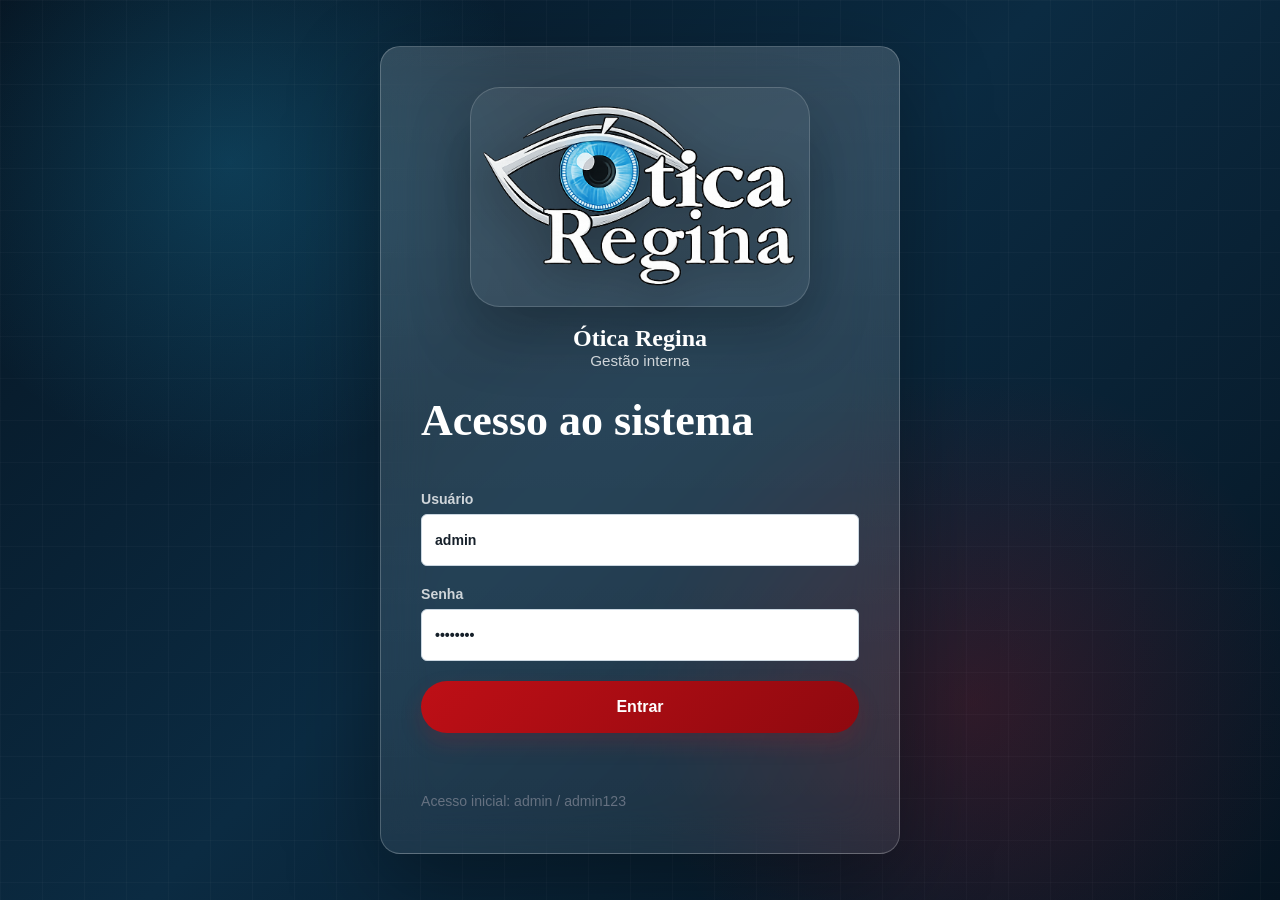
==== commit 342b2992: "Implementa melhorias completas do sistema da otica" ====
--- a/index.html
+++ b/index.html
@@ -10,8 +10,8 @@
     <main id="login-view" class="login-shell">
       <section class="login-panel">
         <div class="brand-row">
-          <div class="brand-mark" aria-hidden="true">
-          <img class="brand-logo-image" src="assets/vetor.png" alt="" onload="this.parentElement.classList.add('has-logo')" onerror="this.remove()">
+          <div class="brand-mark has-logo" aria-hidden="true">
+            <img class="brand-logo-image" src="assets/vetor.png" alt="">
             <span class="eye-shape"><span class="iris"></span></span>
           </div>
           <div>
@@ -39,8 +39,8 @@
     <main id="app-view" class="app-shell is-hidden">
       <aside class="sidebar">
         <div class="brand-row">
-          <div class="brand-mark" aria-hidden="true">
-            <img class="brand-logo-image" src="assets/vetor.png" alt="" onload="this.parentElement.classList.add('has-logo')" onerror="this.remove()">
+          <div class="brand-mark has-logo" aria-hidden="true">
+            <img class="brand-logo-image" src="assets/vetor.png" alt="">
             <span class="eye-shape"><span class="iris"></span></span>
           </div>
           <div>
@@ -52,7 +52,12 @@
           <button class="nav-item is-active" data-route="dashboard" type="button">Painel</button>
           <button class="nav-item" data-route="clients" type="button">Clientes</button>
           <button class="nav-item" data-route="prescriptions" type="button">Receitas</button>
+          <button class="nav-item" data-route="sales" type="button">Vendas</button>
+          <button class="nav-item" data-route="quotations" type="button">Orçamentos</button>
           <button class="nav-item" data-route="stock" type="button">Estoque</button>
+          <button class="nav-item" data-route="finance" type="button">Financeiro</button>
+          <button class="nav-item" data-route="reports" type="button">Relatórios</button>
+          <button class="nav-item" data-route="settings" type="button">Config.</button>
         </nav>
         <button id="logout-button" class="ghost-button" type="button">Sair</button>
       </aside>
@@ -70,30 +75,106 @@
         </header>
 
         <section id="dashboard-section" class="view-section">
-          <div class="metric-grid">
-            <article class="metric">
-              <span>Clientes cadastrados</span>
-              <strong id="metric-clients">0</strong>
-            </article>
-            <article class="metric">
-              <span>Receitas registradas</span>
-              <strong id="metric-prescriptions">0</strong>
+          <div class="dashboard-hero">
+            <div>
+              <span class="eyebrow">Resumo comercial</span>
+              <h2>Dashboard da loja</h2>
+              <p>Vendas, orçamentos abertos, recebíveis e alertas importantes em uma visão rápida.</p>
+              <div id="dashboard-insights" class="dashboard-insights"></div>
+            </div>
+            <div class="hero-total">
+              <span>Vendas do mês</span>
+              <strong id="metric-sales-value">R$ 0,00</strong>
+              <small id="metric-sales-count">0 vendas fechadas</small>
+            </div>
+          </div>
+
+          <div class="metric-grid dashboard-metrics">
+            <article class="metric metric-open">
+              <span>Orçamentos abertos</span>
+              <strong id="metric-open-quotes">0</strong>
+              <small id="metric-open-quotes-value">R$ 0,00 em negociação</small>
+            </article>
+            <article class="metric metric-success">
+              <span>Vendas fechadas</span>
+              <strong id="metric-closed-quotes">0</strong>
+              <small id="metric-average-ticket">Ticket médio R$ 0,00</small>
+            </article>
+            <article class="metric metric-receivable">
+              <span>A receber</span>
+              <strong id="metric-receivable">R$ 0,00</strong>
+              <small id="metric-overdue">0 parcelas vencidas</small>
             </article>
             <article class="metric">
               <span>Itens abaixo do mínimo</span>
               <strong id="metric-low-stock">0</strong>
-            </article>
-          </div>
-          <div class="content-grid">
-            <section class="panel">
-              <div class="panel-header">
-                <h2>Últimas receitas</h2>
-              </div>
-              <div id="recent-prescriptions" class="timeline"></div>
+              <small id="metric-stock-status">Estoque monitorado</small>
+            </article>
+          </div>
+
+          <div class="dashboard-analytics-grid">
+            <section class="panel chart-panel">
+              <div class="panel-header">
+                <h2>Vendas dos últimos meses</h2>
+                <span id="dashboard-growth-rate" class="panel-badge">0%</span>
+              </div>
+              <div id="dashboard-sales-chart" class="sales-chart"></div>
+            </section>
+            <section class="panel chart-panel">
+              <div class="panel-header">
+                <h2>Funil comercial</h2>
+                <span id="dashboard-conversion-rate" class="panel-badge">0%</span>
+              </div>
+              <div id="dashboard-funnel" class="funnel-chart"></div>
+            </section>
+            <section class="panel chart-panel">
+              <div class="panel-header">
+                <h2>Saúde financeira</h2>
+                <button class="secondary-button" type="button" data-route-button="finance">Abrir financeiro</button>
+              </div>
+              <div id="dashboard-finance-health" class="finance-health"></div>
+            </section>
+            <section class="panel chart-panel">
+              <div class="panel-header">
+                <h2>Contas do dia</h2>
+                <span id="dashboard-today-total" class="panel-badge">R$ 0,00</span>
+              </div>
+              <div id="dashboard-today-accounts" class="timeline compact-timeline"></div>
+            </section>
+          </div>
+
+          <div class="dashboard-grid">
+            <section class="panel dashboard-main-panel">
+              <div class="panel-header">
+                <h2>Últimas vendas</h2>
+                <button class="secondary-button" type="button" data-route-button="sales">Ver vendas</button>
+              </div>
+              <div id="recent-sales" class="timeline compact-timeline"></div>
+            </section>
+            <section class="panel">
+              <div class="panel-header">
+                <h2>Orçamentos abertos</h2>
+                <button class="secondary-button" type="button" data-route-button="quotations">Ver orçamentos</button>
+              </div>
+              <div id="dashboard-open-quotes" class="timeline compact-timeline"></div>
+            </section>
+            <section class="panel">
+              <div class="panel-header">
+                <h2>Formas de pagamento</h2>
+              </div>
+              <div id="dashboard-payment-methods" class="payment-breakdown"></div>
+            </section>
+            <section class="panel">
+              <div class="panel-header">
+                <h2>Próximos recebimentos</h2>
+                <button class="secondary-button" type="button" data-route-button="finance">Ver financeiro</button>
+              </div>
+              <div id="dashboard-next-installments" class="timeline compact-timeline"></div>
             </section>
             <section class="panel">
               <div class="panel-header">
                 <h2>Alertas de estoque</h2>
+                <button class="secondary-button" type="button" data-route-button="stock">Ver estoque</button>
               </div>
               <div id="stock-alerts" class="stock-alerts"></div>
             </section>
@@ -110,6 +191,7 @@
                   <button id="new-client-button" type="button">Novo cliente</button>
                 </div>
               </div>
+              <div id="global-search-results" class="global-search-results is-hidden"></div>
               <div id="clients-list" class="list-stack"></div>
             </section>
           </div>
@@ -135,6 +217,10 @@
                   <button id="clear-client-form" class="secondary-button" type="button">Limpar</button>
                 </div>
               </form>
+              <div class="history-block">
+                <h3>Saúde financeira</h3>
+                <div id="client-financial-history" class="client-financial-panel muted-empty">Selecione um cliente para ver o histórico financeiro.</div>
+              </div>
               <div class="history-block">
                 <h3>Histórico de receitas</h3>
                 <div id="client-history" class="prescription-selector muted-empty">Selecione um cliente para ver o histórico.</div>
@@ -244,6 +330,112 @@
           </div>
         </section>
 
+        <section id="sales-section" class="view-section is-hidden">
+          <div class="split-layout">
+            <section class="panel sales-form-panel">
+              <div class="panel-header">
+                <h2>Orçamentos e vendas</h2>
+              </div>
+              <form id="sales-form" class="sales-form-grid">
+                <input id="sales-id" type="hidden">
+                <div class="sales-form-section sales-client-section">
+                  <h3>Cliente e vínculo</h3>
+                  <div class="sales-section-grid">
+                    <label class="client-search-field">Cliente
+                      <input id="sales-client-search" autocomplete="off" placeholder="Digite nome, CPF ou telefone cadastrado" required>
+                      <input id="sales-client" type="hidden" required>
+                      <div id="sales-client-results" class="search-results is-hidden"></div>
+                      <span id="sales-client-summary" class="row-meta"></span>
+                    </label>
+                    <label>Receita / O.S. vinculada
+                      <select id="sales-prescription-link">
+                        <option value="">Selecione um cliente para ver receitas e O.S.</option>
+                      </select>
+                      <span id="sales-os-hint" class="row-meta"></span>
+                    </label>
+                  </div>
+                </div>
+
+                <div class="sales-form-section sales-items-section">
+                  <h3>Itens e valores</h3>
+                  <div class="sales-section-grid sales-values-grid">
+                    <label>Serviço / descrição<input id="sales-service" required></label>
+                    <label>Código da armação<input id="sales-frame-code" placeholder="Ex.: ARM-AC-001"><span id="sales-frame-hint" class="row-meta"></span></label>
+                    <label>Valor da armação<input id="sales-frame-amount" type="number" step="0.01" min="0" readonly></label>
+                    <label>Valor da lente<input id="sales-lens-amount" type="number" step="0.01" min="0"></label>
+                    <label>Valor da consulta<input id="sales-consultation-amount" type="number" step="0.01" min="0"></label>
+                    <label>Regra da consulta
+                      <select id="sales-consultation-status">
+                        <option value="with_purchase">Cliente comprou óculos - cobra 50%</option>
+                        <option value="without_purchase">Não comprou óculos - cobra integral</option>
+                        <option value="exempt">Trouxe receita - isento</option>
+                      </select>
+                    </label>
+                    <label class="sales-total-field">Valor total<input id="sales-total" type="number" step="0.01" min="0" required></label>
+                  </div>
+                </div>
+
+                <div class="sales-form-section sales-payment-section">
+                  <h3>Pagamento</h3>
+                  <div class="sales-section-grid">
+                    <label>Forma de pagamento
+                      <select id="sales-payment-method">
+                        <option value="dinheiro">Dinheiro</option>
+                        <option value="cartao">Cartão</option>
+                        <option value="boleto">Boleto</option>
+                        <option value="carne">Carnê</option>
+                      </select>
+                    </label>
+                    <label>Valor nesta forma<input id="sales-primary-payment-amount" type="number" step="0.01" min="0"></label>
+                    <label>2ª forma de pagamento
+                      <select id="sales-secondary-payment-method">
+                        <option value="">Não combinar</option>
+                        <option value="dinheiro">Dinheiro</option>
+                        <option value="cartao">Cartão</option>
+                        <option value="boleto">Boleto</option>
+                        <option value="carne">Carnê</option>
+                      </select>
+                    </label>
+                    <label id="sales-secondary-payment-label" class="is-hidden">Valor na 2ª forma<input id="sales-secondary-payment-amount" type="number" step="0.01" min="0"></label>
+                    <div id="sales-plan-fields" class="sales-plan-fields is-hidden">
+                      <label>Entrada<input id="sales-downpayment" type="number" step="0.01" min="0"></label>
+                      <label>Parcelas<input id="sales-installments" type="number" min="1" max="24" value="1"></label>
+                    </div>
+                  </div>
+                </div>
+
+                <div class="sales-form-section sales-notes-section">
+                  <h3>Observações</h3>
+                  <label>Observações<textarea id="sales-notes" rows="3"></textarea></label>
+                </div>
+                <p id="sales-error" class="form-error" role="alert"></p>
+                <div class="form-actions">
+                  <button type="submit" data-sales-action="quote">Gerar orçamento</button>
+                  <button type="submit" data-sales-action="sale">Fechar venda</button>
+                  <button id="print-current-quote" class="secondary-button" type="button">Imprimir orçamento</button>
+                  <button id="clear-sales-form" class="secondary-button" type="button">Limpar</button>
+                </div>
+              </form>
+            </section>
+
+            <section class="panel sales-list-panel">
+              <div class="panel-header">
+                <h2>Vendas fechadas</h2>
+              </div>
+              <div id="sales-list" class="timeline"></div>
+            </section>
+          </div>
+        </section>
+
+        <section id="quotations-section" class="view-section is-hidden">
+          <section class="panel">
+            <div class="panel-header">
+              <h2>Orçamentos pendentes</h2>
+            </div>
+            <div id="quotations-list" class="timeline"></div>
+          </section>
+        </section>
+
         <section id="stock-section" class="view-section is-hidden">
           <div class="stock-layout">
             <section class="panel stock-form-panel">
@@ -258,7 +450,7 @@
                 <label>Categoria
                   <select id="stock-category">
                     <option value="frames">Armações</option>
-                    <option value="lenses">Lentes</option>
+                    <option value="sports">Óculos esporte</option>
                     <option value="accessories">Acessórios</option>
                   </select>
                 </label>
@@ -285,20 +477,152 @@
             <section class="panel stock-list-panel">
               <div class="panel-header">
                 <h2>Estoque</h2>
-                <select id="stock-filter">
-                  <option value="all">Todos</option>
-                  <option value="low">Abaixo do mínimo</option>
-                  <option value="frames">Armações</option>
-                  <option value="lenses">Lentes</option>
-                  <option value="accessories">Acessórios</option>
-                </select>
+                <div class="stock-category-tabs" role="tablist" aria-label="Categorias do estoque">
+                  <button class="is-active" type="button" data-stock-category="frames">Armações <span id="stock-count-frames">0</span></button>
+                  <button type="button" data-stock-category="sports">Óculos esporte <span id="stock-count-sports">0</span></button>
+                  <button type="button" data-stock-category="accessories">Acessórios <span id="stock-count-accessories">0</span></button>
+                </div>
+                <button id="export-stock-button" class="secondary-button" type="button">Exportar CSV</button>
+                <button id="print-stock-button" class="secondary-button" type="button">PDF</button>
               </div>
               <div id="stock-list" class="stock-table"></div>
+            </section>
+          </div>
+        </section>
+
+        <section id="finance-section" class="view-section is-hidden">
+          <div id="finance-list-view">
+            <section class="panel">
+              <div class="panel-header">
+                <h2>Clientes com financeiro</h2>
+                <div class="panel-actions">
+                  <input id="finance-search" type="search" placeholder="Buscar cliente, CPF ou telefone">
+                  <select id="finance-filter">
+                    <option value="open">Com parcelas abertas</option>
+                    <option value="overdue">Com parcelas vencidas</option>
+                    <option value="paid">Com parcelas pagas</option>
+                    <option value="all">Todos</option>
+                  </select>
+                  <button id="export-finance-button" class="secondary-button" type="button">Exportar CSV</button>
+                  <button id="print-finance-button" class="secondary-button" type="button">PDF</button>
+                </div>
+              </div>
+              <div id="finance-list" class="timeline"></div>
+            </section>
+          </div>
+          <section id="finance-detail-view" class="panel is-hidden">
+            <div class="panel-header">
+              <h2 id="finance-client-title">Vida financeira</h2>
+              <button id="finance-back-button" class="secondary-button" type="button">Voltar</button>
+            </div>
+            <div id="finance-client-summary" class="finance-summary-grid"></div>
+            <div id="finance-detail-list" class="timeline"></div>
+          </section>
+        </section>
+
+        <section id="reports-section" class="view-section is-hidden">
+          <section class="panel report-filter-panel">
+            <div class="panel-header">
+              <h2>Período dos relatórios</h2>
+            </div>
+            <div class="panel-actions">
+              <label>Data inicial<input id="report-start-date" type="date"></label>
+              <label>Data final<input id="report-end-date" type="date"></label>
+              <button id="report-current-month" class="secondary-button" type="button">Mês atual</button>
+            </div>
+          </section>
+          <div class="metric-grid">
+            <article class="metric">
+              <span>Vendas no mês</span>
+              <strong id="report-month-sales">R$ 0,00</strong>
+            </article>
+            <article class="metric">
+              <span>A receber</span>
+              <strong id="report-open-receivable">R$ 0,00</strong>
+            </article>
+            <article class="metric">
+              <span>Parcelas vencidas</span>
+              <strong id="report-overdue-count">0</strong>
+            </article>
+            <article class="metric">
+              <span>Consultas pagas pela ótica</span>
+              <strong id="report-consultation-cost">R$ 0,00</strong>
+            </article>
+          </div>
+          <div class="content-grid">
+            <section class="panel">
+              <div class="panel-header">
+                <h2>Formas de pagamento</h2>
+              </div>
+              <div id="report-payment-methods" class="timeline"></div>
+            </section>
+            <section class="panel">
+              <div class="panel-header">
+                <h2>Estoque baixo</h2>
+              </div>
+              <div id="report-low-stock" class="timeline"></div>
+            </section>
+          </div>
+        </section>
+
+        <section id="settings-section" class="view-section is-hidden">
+          <div class="split-layout">
+            <section class="panel">
+              <div class="panel-header">
+                <h2>Backup</h2>
+              </div>
+              <p class="row-meta">Gera uma cópia do banco de dados em uma pasta local de backups.</p>
+              <div class="form-actions">
+                <button id="backup-button" type="button">Gerar backup</button>
+              </div>
+              <p id="backup-status" class="row-meta"></p>
+            </section>
+            <section class="panel">
+              <div class="panel-header">
+                <h2>Senha</h2>
+              </div>
+              <form id="password-form" class="form-grid">
+                <label>Senha atual<input id="current-password" type="password" autocomplete="current-password" required></label>
+                <label>Nova senha<input id="new-password" type="password" autocomplete="new-password" minlength="6" required></label>
+                <p id="password-status" class="form-error full-row" role="alert"></p>
+                <div class="form-actions">
+                  <button type="submit">Alterar senha</button>
+                </div>
+              </form>
+            </section>
+            <section class="panel">
+              <div class="panel-header">
+                <h2>Usuários e permissões</h2>
+              </div>
+              <form id="user-form" class="form-grid">
+                <label>Usuário<input id="user-username" autocomplete="username" required></label>
+                <label>Senha<input id="user-password" type="password" autocomplete="new-password" minlength="6" required></label>
+                <label>Permissão
+                  <select id="user-role">
+                    <option value="admin">Admin</option>
+                    <option value="operator">Operador</option>
+                    <option value="finance">Financeiro</option>
+                  </select>
+                </label>
+                <p id="user-status" class="form-error full-row" role="alert"></p>
+                <div class="form-actions">
+                  <button type="submit">Salvar usuário</button>
+                </div>
+              </form>
+              <div id="users-list" class="timeline compact-timeline"></div>
+            </section>
+            <section class="panel">
+              <div class="panel-header">
+                <h2>Auditoria</h2>
+              </div>
+              <div id="audit-log-list" class="timeline compact-timeline"></div>
             </section>
           </div>
         </section>
       </section>
     </main>
+
+    <div id="toast-container" class="toast-container" aria-live="polite" aria-atomic="true"></div>
 
     <script src="api.js"></script>
     <script src="app.js"></script>
--- a/styles.css
+++ b/styles.css
@@ -208,6 +208,24 @@
   font-size: 1.5rem;
 }
 
+#login-view .brand-mark {
+  width: min(340px, 74vw);
+  height: 220px;
+  border-radius: 30px;
+  background: rgba(255, 255, 255, 0.06);
+  box-shadow: inset 0 0 0 1px rgba(255, 255, 255, 0.16), 0 28px 60px rgba(0, 0, 0, 0.25);
+}
+
+#login-view .brand-logo-image {
+  display: block;
+  width: 100%;
+  height: 100%;
+  max-width: 320px;
+  max-height: 200px;
+  object-fit: contain;
+  filter: drop-shadow(0 12px 24px rgba(0, 0, 0, 0.36));
+}
+
 .brand-mark {
   width: 120px;
   height: 120px;
@@ -220,7 +238,7 @@
 }
 
 .brand-logo-image {
-  display: none;
+  display: block;
   width: 100%;
   height: 100%;
   max-width: 110px;
@@ -591,17 +609,423 @@
 }
 
 .metric-grid {
-  grid-template-columns: repeat(3, minmax(180px, 1fr));
+  grid-template-columns: repeat(auto-fit, minmax(180px, 1fr));
   margin-bottom: 18px;
 }
 
 .content-grid {
   grid-template-columns: 1.25fr 0.75fr;
+}
+
+.dashboard-hero {
+  position: relative;
+  overflow: hidden;
+  display: grid;
+  grid-template-columns: minmax(0, 1fr) minmax(240px, 360px);
+  gap: 18px;
+  align-items: stretch;
+  margin-bottom: 18px;
+  border: 1px solid rgba(255, 255, 255, 0.18);
+  border-radius: 10px;
+  padding: 26px;
+  background:
+    radial-gradient(circle at 82% 12%, rgba(77, 219, 255, 0.22), transparent 28%),
+    linear-gradient(120deg, rgba(190, 15, 22, 0.28), rgba(34, 174, 228, 0.12) 52%),
+    linear-gradient(180deg, #0b2337, #071827);
+  color: #ffffff;
+  box-shadow: 0 20px 42px rgba(20, 45, 65, 0.14);
+}
+
+.dashboard-hero::before {
+  content: "";
+  position: absolute;
+  inset: 0;
+  background-image:
+    linear-gradient(rgba(255, 255, 255, 0.055) 1px, transparent 1px),
+    linear-gradient(90deg, rgba(255, 255, 255, 0.055) 1px, transparent 1px);
+  background-size: 34px 34px;
+  mask-image: linear-gradient(90deg, rgba(0, 0, 0, 0.9), transparent 74%);
+  pointer-events: none;
+}
+
+.dashboard-hero > * {
+  position: relative;
+  z-index: 1;
+}
+
+.dashboard-hero h2 {
+  margin: 8px 0 8px;
+  font-family: Georgia, "Times New Roman", serif;
+  font-size: clamp(1.7rem, 3vw, 2.6rem);
+  letter-spacing: 0;
+}
+
+.dashboard-hero p {
+  max-width: 640px;
+  margin: 0;
+  color: rgba(255, 255, 255, 0.72);
+}
+
+.eyebrow {
+  color: rgba(255, 255, 255, 0.7);
+  font-size: 0.78rem;
+  font-weight: 800;
+  text-transform: uppercase;
+}
+
+.hero-total {
+  display: grid;
+  align-content: center;
+  gap: 8px;
+  border: 1px solid rgba(255, 255, 255, 0.16);
+  border-radius: 9px;
+  padding: 20px;
+  background: rgba(255, 255, 255, 0.09);
+}
+
+.hero-total span,
+.hero-total small {
+  color: rgba(255, 255, 255, 0.72);
+  font-weight: 800;
+}
+
+.hero-total strong {
+  font-size: clamp(2rem, 4vw, 3.3rem);
+}
+
+.dashboard-insights {
+  display: flex;
+  flex-wrap: wrap;
+  gap: 8px;
+  margin-top: 18px;
+}
+
+.dashboard-insights span {
+  display: inline-flex;
+  align-items: center;
+  min-height: 30px;
+  border: 1px solid rgba(255, 255, 255, 0.16);
+  border-radius: 999px;
+  padding: 0 12px;
+  background: rgba(255, 255, 255, 0.09);
+  color: rgba(255, 255, 255, 0.82);
+  font-size: 0.82rem;
+  font-weight: 800;
+}
+
+.dashboard-metrics {
+  grid-template-columns: repeat(4, minmax(170px, 1fr));
+}
+
+.dashboard-analytics-grid {
+  display: grid;
+  grid-template-columns: repeat(4, minmax(240px, 1fr));
+  gap: 18px;
+  margin-bottom: 18px;
+}
+
+.chart-panel {
+  min-height: 260px;
+}
+
+.panel-badge {
+  min-height: 30px;
+  border: 1px solid rgba(34, 174, 228, 0.28);
+  border-radius: 999px;
+  padding: 6px 10px;
+  background: rgba(34, 174, 228, 0.1);
+  color: #126c9b;
+  font-size: 0.78rem;
+  font-weight: 900;
+}
+
+.sales-chart {
+  display: grid;
+  grid-template-columns: repeat(6, 1fr);
+  gap: 12px;
+  align-items: end;
+  min-height: 190px;
+  padding-top: 16px;
+}
+
+.sales-chart-bar {
+  display: grid;
+  grid-template-rows: 28px 1fr 22px;
+  gap: 8px;
+  align-items: end;
+  min-height: 180px;
+}
+
+.sales-chart-bar span {
+  color: var(--muted);
+  font-size: 0.72rem;
+  font-weight: 800;
+  text-align: center;
+}
+
+.sales-chart-bar div {
+  min-height: 8px;
+  border-radius: 8px 8px 2px 2px;
+  background:
+    linear-gradient(180deg, rgba(48, 211, 255, 0.95), rgba(190, 15, 22, 0.92));
+  box-shadow: 0 12px 24px rgba(34, 174, 228, 0.2);
+}
+
+.sales-chart-bar small {
+  color: var(--ink);
+  font-weight: 900;
+  text-align: center;
+  text-transform: capitalize;
+}
+
+.funnel-chart,
+.finance-health-list {
+  display: grid;
+  gap: 14px;
+}
+
+.funnel-row {
+  display: grid;
+  gap: 8px;
+}
+
+.funnel-row > div:first-child {
+  display: flex;
+  justify-content: space-between;
+  gap: 12px;
+  color: var(--ink);
+}
+
+.funnel-row span {
+  color: var(--muted);
+  font-weight: 900;
+}
+
+.funnel-track {
+  height: 16px;
+  overflow: hidden;
+  border-radius: 999px;
+  background: #eef4f8;
+}
+
+.funnel-track span {
+  display: block;
+  height: 100%;
+  border-radius: inherit;
+  background: linear-gradient(90deg, #be0f16, #22aee4);
+}
+
+.finance-health {
+  display: grid;
+  grid-template-columns: 150px 1fr;
+  gap: 18px;
+  align-items: center;
+}
+
+.finance-orbit {
+  width: 150px;
+  aspect-ratio: 1;
+  display: grid;
+  place-items: center;
+  align-content: center;
+  border-radius: 50%;
+  background:
+    radial-gradient(circle at center, #fff 0 54%, transparent 55%),
+    conic-gradient(#16a36a 0 calc(var(--paid) * 1%), #e8b46a 0 calc((var(--paid) + var(--open)) * 1%), #be0f16 0 100%);
+  box-shadow: inset 0 0 0 1px rgba(16, 36, 56, 0.08), 0 16px 32px rgba(6, 20, 33, 0.12);
+}
+
+.finance-orbit strong {
+  color: var(--ink);
+  font-size: 1.8rem;
+}
+
+.finance-orbit span {
+  color: var(--muted);
+  font-size: 0.74rem;
+  font-weight: 900;
+}
+
+.finance-health-list span {
+  display: flex;
+  align-items: center;
+  gap: 8px;
+  color: var(--ink);
+  font-weight: 800;
+}
+
+.dot {
+  width: 10px;
+  height: 10px;
+  border-radius: 50%;
+}
+
+.dot.paid {
+  background: #16a36a;
+}
+
+.dot.open {
+  background: #e8b46a;
+}
+
+.dot.overdue {
+  background: #be0f16;
+}
+
+.toast-container {
+  position: fixed;
+  right: 18px;
+  bottom: 18px;
+  z-index: 20;
+  display: grid;
+  gap: 10px;
+  width: min(360px, calc(100vw - 32px));
+}
+
+.toast {
+  border: 1px solid rgba(221, 229, 236, 0.9);
+  border-left: 4px solid var(--blue);
+  border-radius: 9px;
+  padding: 14px 16px;
+  background: rgba(255, 255, 255, 0.96);
+  box-shadow: 0 18px 38px rgba(6, 20, 33, 0.18);
+  color: var(--ink);
+  font-weight: 800;
+}
+
+.toast.is-error {
+  border-left-color: var(--accent);
+}
+
+.toast.is-success {
+  border-left-color: var(--success);
+}
+
+.dashboard-grid {
+  display: grid;
+  grid-template-columns: minmax(0, 1.35fr) minmax(320px, 0.9fr);
+  gap: 18px;
+  align-items: start;
+}
+
+.dashboard-main-panel {
+  grid-row: span 2;
 }
 
 .split-layout {
   grid-template-columns: minmax(320px, 0.95fr) minmax(360px, 1.05fr);
   align-items: start;
+}
+
+#sales-section .split-layout {
+  grid-template-columns: 1fr;
+}
+
+.sales-form-panel,
+.sales-list-panel {
+  width: 100%;
+}
+
+.sales-form-grid {
+  display: grid;
+  grid-template-columns: minmax(0, 1.15fr) minmax(280px, 0.85fr);
+  gap: 14px;
+}
+
+.sales-client-section,
+.sales-notes-section,
+.sales-form-grid > .form-error,
+.sales-form-grid > .form-actions {
+  grid-column: 1 / -1;
+}
+
+.sales-items-section {
+  grid-column: 1;
+}
+
+.sales-payment-section {
+  grid-column: 2;
+}
+
+.sales-form-section {
+  display: grid;
+  gap: 12px;
+  border: 1px solid var(--line);
+  border-radius: 9px;
+  padding: 14px;
+  background: linear-gradient(180deg, #ffffff, #fbfdff);
+}
+
+.sales-form-section h3 {
+  margin: 0;
+  color: var(--ink);
+  font-size: 0.96rem;
+  font-weight: 900;
+}
+
+.sales-section-grid {
+  display: grid;
+  grid-template-columns: repeat(2, minmax(0, 1fr));
+  gap: 12px 14px;
+}
+
+.sales-values-grid {
+  grid-template-columns: repeat(2, minmax(0, 1fr));
+}
+
+.sales-values-grid label:first-child,
+.sales-total-field {
+  grid-column: 1 / -1;
+}
+
+#sales-frame-amount,
+#sales-total {
+  background: #f7fbfe;
+  color: var(--ink);
+  font-weight: 900;
+}
+
+.sales-total-field input {
+  border-color: rgba(190, 15, 22, 0.28);
+  background: #fff8f8;
+  font-size: 1.08rem;
+}
+
+.sales-plan-fields {
+  grid-column: 1 / -1;
+  display: grid;
+  grid-template-columns: repeat(2, minmax(0, 1fr));
+  gap: 12px 14px;
+  border-top: 1px dashed var(--line);
+  padding-top: 12px;
+}
+
+.sales-payment-section .sales-section-grid {
+  grid-template-columns: 1fr;
+}
+
+.sales-list-panel .timeline {
+  gap: 12px;
+}
+
+.sales-list-panel .timeline-item {
+  grid-template-columns: minmax(220px, 0.9fr) minmax(360px, 1.4fr);
+  align-items: start;
+  gap: 16px 22px;
+}
+
+.sales-list-panel .timeline-item > .prescription-grid {
+  grid-template-columns: repeat(2, minmax(160px, 1fr));
+}
+
+.sales-list-panel .timeline-item > .form-actions {
+  grid-column: 1 / -1;
+  margin-top: 4px;
+}
+
+.sales-list-panel .timeline-item > .row-meta,
+.sales-list-panel .timeline-item > .prescription-grid:nth-of-type(2) {
+  grid-column: 1 / -1;
 }
 
 .clients-layout {
@@ -663,6 +1087,38 @@
   color: #ffffff;
   margin-top: 8px;
   font-size: 1.05rem;
+}
+
+.finance-summary-grid {
+  display: grid;
+  grid-template-columns: repeat(4, minmax(150px, 1fr));
+  gap: 12px;
+  margin-bottom: 18px;
+}
+
+.finance-summary-grid article {
+  min-height: 88px;
+  border: 1px solid var(--line);
+  border-radius: 9px;
+  padding: 16px;
+  background: #f8fbfd;
+}
+
+.finance-summary-grid span,
+.finance-summary-grid strong {
+  display: block;
+}
+
+.finance-summary-grid span {
+  color: var(--muted);
+  font-size: 0.82rem;
+  font-weight: 800;
+}
+
+.finance-summary-grid strong {
+  color: var(--ink);
+  margin-top: 8px;
+  font-size: 1.15rem;
 }
 
 .client-form-panel {
@@ -849,8 +1305,13 @@
   font-weight: 700;
 }
 
-.prescription-top-fields label:first-child {
+.prescription-top-fields label:first-child,
+.client-search-field {
   position: relative;
+}
+
+.client-search-field .row-meta {
+  min-height: 18px;
 }
 
 .search-results {
@@ -921,12 +1382,43 @@
   grid-column: 1 / -1;
 }
 
-.stock-list-panel .panel-header select {
-  max-width: 260px;
-}
-
-.stock-list-panel .stock-table {
-  grid-template-columns: repeat(auto-fit, minmax(330px, 1fr));
+.stock-category-tabs {
+  display: flex;
+  flex-wrap: wrap;
+  gap: 8px;
+  justify-content: flex-end;
+}
+
+.stock-category-tabs button {
+  min-height: 38px;
+  border: 1px solid var(--line);
+  border-radius: 8px;
+  padding: 0 12px;
+  background: #fff;
+  color: var(--ink);
+  box-shadow: none;
+}
+
+.stock-category-tabs button.is-active {
+  border-color: var(--accent);
+  background: var(--accent);
+  color: #fff;
+}
+
+.stock-category-tabs span {
+  display: inline-flex;
+  align-items: center;
+  justify-content: center;
+  min-width: 24px;
+  min-height: 22px;
+  margin-left: 8px;
+  border-radius: 999px;
+  background: rgba(16, 36, 56, 0.09);
+  font-size: 0.78rem;
+}
+
+.stock-category-tabs button.is-active span {
+  background: rgba(255, 255, 255, 0.22);
 }
 
 .metric,
@@ -938,6 +1430,8 @@
 }
 
 .metric {
+  position: relative;
+  overflow: hidden;
   min-height: 136px;
   padding: 22px;
   display: grid;
@@ -946,6 +1440,37 @@
   text-align: center;
   border-top: 0;
   border-bottom: 4px solid var(--accent);
+}
+
+.metric::after {
+  content: "";
+  position: absolute;
+  right: -28px;
+  bottom: -42px;
+  width: 118px;
+  height: 118px;
+  border-radius: 50%;
+  background: rgba(34, 174, 228, 0.1);
+  pointer-events: none;
+}
+
+.metric small {
+  margin-top: 8px;
+  color: var(--muted);
+  font-size: 0.82rem;
+  font-weight: 800;
+}
+
+.metric-open {
+  border-bottom-color: var(--warning);
+}
+
+.metric-success {
+  border-bottom-color: var(--success);
+}
+
+.metric-receivable {
+  border-bottom-color: var(--blue);
 }
 
 .panel {
@@ -1001,6 +1526,49 @@
 .history-block h3 {
   margin: 0 0 12px;
   font-size: 1rem;
+}
+
+.client-financial-panel {
+  display: grid;
+  gap: 10px;
+}
+
+.client-financial-card {
+  display: grid;
+  gap: 12px;
+  border: 1px solid var(--line);
+  border-radius: 9px;
+  padding: 16px;
+  background: #f8fbfd;
+}
+
+.client-financial-card.is-good {
+  border-color: rgba(18, 108, 72, 0.28);
+  background: #f4fbf7;
+}
+
+.client-financial-card.is-watch {
+  border-color: #e8b46a;
+  background: #fffaf0;
+}
+
+.client-financial-card.is-risk {
+  border-color: rgba(162, 13, 18, 0.34);
+  background: #fff3f3;
+}
+
+.client-financial-timeline {
+  display: grid;
+  gap: 6px;
+}
+
+.client-financial-timeline span {
+  border: 1px solid var(--line);
+  border-radius: 7px;
+  padding: 8px 10px;
+  background: rgba(255, 255, 255, 0.72);
+  color: var(--muted);
+  font-size: 0.86rem;
 }
 
 .prescription-selector {
@@ -1164,6 +1732,50 @@
   gap: 14px;
 }
 
+.global-search-results {
+  margin-bottom: 14px;
+  border: 1px solid rgba(34, 174, 228, 0.18);
+  border-radius: 10px;
+  padding: 16px;
+  background: linear-gradient(180deg, #f7fbfe, #ffffff);
+}
+
+.global-result-grid {
+  display: grid;
+  grid-template-columns: repeat(3, minmax(0, 1fr));
+  gap: 12px;
+}
+
+.global-result-group {
+  display: grid;
+  align-content: start;
+  gap: 8px;
+}
+
+.global-result-group h3 {
+  margin: 0 0 4px;
+  color: var(--ink);
+  font-size: 0.92rem;
+}
+
+.global-result-group button {
+  min-height: 58px;
+  display: grid;
+  gap: 4px;
+  border: 1px solid var(--line);
+  border-radius: 8px;
+  padding: 10px;
+  background: #fff;
+  color: var(--ink);
+  text-align: left;
+  box-shadow: none;
+}
+
+.global-result-group button span {
+  color: var(--muted);
+  font-size: 0.78rem;
+}
+
 .client-row button,
 .stock-row button {
   min-height: 38px;
@@ -1191,6 +1803,81 @@
   gap: 8px;
 }
 
+.compact-timeline {
+  gap: 8px;
+}
+
+.dashboard-row {
+  grid-template-columns: minmax(0, 1fr) auto;
+  align-items: center;
+  gap: 12px;
+}
+
+.dashboard-row > strong,
+.dashboard-row-actions strong {
+  color: var(--ink);
+  font-size: 1rem;
+  white-space: nowrap;
+}
+
+.dashboard-row-actions {
+  display: grid;
+  justify-items: end;
+  gap: 8px;
+}
+
+.dashboard-row-actions button {
+  min-height: 34px;
+  padding: 0 12px;
+}
+
+.payment-breakdown {
+  display: grid;
+  gap: 12px;
+}
+
+.payment-row {
+  display: grid;
+  grid-template-columns: minmax(110px, 1fr) minmax(90px, 160px) 44px;
+  align-items: center;
+  gap: 12px;
+}
+
+.payment-row strong,
+.payment-row span {
+  display: block;
+}
+
+.payment-row strong {
+  font-size: 0.95rem;
+}
+
+.payment-row span,
+.payment-row small {
+  color: var(--muted);
+  font-size: 0.84rem;
+  font-weight: 800;
+}
+
+.payment-bar {
+  height: 9px;
+  overflow: hidden;
+  border-radius: 999px;
+  background: #edf3f7;
+}
+
+.payment-bar span {
+  display: block;
+  height: 100%;
+  border-radius: inherit;
+  background: linear-gradient(90deg, var(--accent), var(--blue));
+}
+
+.timeline-item.is-overdue {
+  border-color: #d56b6f;
+  background: linear-gradient(180deg, #fff8f8, #fff0f0);
+}
+
 .prescription-grid {
   display: grid;
   grid-template-columns: repeat(2, minmax(0, 1fr));
@@ -1199,6 +1886,39 @@
   font-size: 0.9rem;
 }
 
+.finance-installments {
+  display: grid;
+  gap: 8px;
+}
+
+.finance-installment {
+  display: grid;
+  grid-template-columns: 1fr auto;
+  align-items: center;
+  gap: 12px;
+  border: 1px solid var(--line);
+  border-radius: 8px;
+  padding: 12px;
+  background: #ffffff;
+}
+
+.finance-installment span {
+  display: block;
+  margin-top: 3px;
+  color: var(--muted);
+  font-size: 0.86rem;
+}
+
+.finance-installment.is-paid {
+  background: #f4fbf7;
+  border-color: rgba(18, 108, 72, 0.24);
+}
+
+.finance-installment.is-overdue {
+  background: #fff3f3;
+  border-color: rgba(162, 13, 18, 0.34);
+}
+
 .stock-row {
   display: grid;
   grid-template-columns: 1fr;
@@ -1214,6 +1934,55 @@
 .stock-row.is-low {
   border-color: #e8b46a;
   background: linear-gradient(180deg, #fffaf0, #fff5e4);
+}
+
+.stock-grid-table {
+  overflow: hidden;
+  border: 1px solid var(--line);
+  border-radius: 9px;
+  background: #fff;
+}
+
+.stock-grid-row {
+  display: grid;
+  grid-template-columns: minmax(170px, 1.4fr) minmax(105px, 0.8fr) minmax(105px, 0.75fr) minmax(105px, 0.75fr) minmax(130px, 0.9fr) 70px 70px 100px 96px;
+  gap: 10px;
+  align-items: center;
+  padding: 12px 14px;
+  border-bottom: 1px solid var(--line);
+}
+
+.stock-grid-row:last-child {
+  border-bottom: 0;
+}
+
+.stock-grid-row.is-low {
+  background: #fff8eb;
+}
+
+.stock-grid-head {
+  background: #f3f7fa;
+  color: var(--muted);
+  font-size: 0.76rem;
+  font-weight: 800;
+  text-transform: uppercase;
+}
+
+.stock-grid-row span {
+  min-width: 0;
+  overflow-wrap: anywhere;
+}
+
+.stock-grid-row small {
+  display: block;
+  margin-top: 3px;
+  color: var(--muted);
+  font-size: 0.74rem;
+}
+
+.stock-grid-row button {
+  min-height: 34px;
+  padding: 0 10px;
 }
 
 .pill {
@@ -1242,13 +2011,23 @@
 @media (max-width: 980px) {
   .login-shell,
   .app-shell,
+  .dashboard-hero,
+  .dashboard-analytics-grid,
+  .dashboard-grid,
   .content-grid,
   .split-layout,
+  #sales-section .split-layout,
+  .sales-form-grid,
   .prescriptions-layout,
   .stock-layout {
     grid-template-columns: 1fr;
   }
 
+  .sales-items-section,
+  .sales-payment-section {
+    grid-column: 1;
+  }
+
   .login-shell {
     align-content: start;
   }
@@ -1302,7 +2081,15 @@
     grid-template-columns: repeat(2, minmax(0, 1fr));
   }
 
+  .finance-summary-grid {
+    grid-template-columns: repeat(2, minmax(0, 1fr));
+  }
+
   .prescription-form-panel .form-grid {
+    grid-template-columns: repeat(2, minmax(0, 1fr));
+  }
+
+  .sales-values-grid {
     grid-template-columns: repeat(2, minmax(0, 1fr));
   }
 
@@ -1330,10 +2117,44 @@
 
   .login-art,
   .metric-grid,
+  .dashboard-metrics,
   .form-grid,
+  .sales-section-grid,
+  .sales-values-grid,
+  .sales-plan-fields,
   .topbar-actions,
-  .stock-row {
+  .stock-row,
+  .dashboard-row,
+  .payment-row {
     grid-template-columns: 1fr;
+  }
+
+  .sales-list-panel .timeline-item,
+  .sales-list-panel .timeline-item > .prescription-grid {
+    grid-template-columns: 1fr;
+  }
+
+  .dashboard-hero {
+    padding: 20px;
+  }
+
+  .sales-chart {
+    gap: 8px;
+  }
+
+  .finance-health {
+    grid-template-columns: 1fr;
+    justify-items: center;
+  }
+
+  .dashboard-row,
+  .dashboard-row-actions {
+    justify-items: start;
+  }
+
+  .sales-values-grid label:first-child,
+  .sales-total-field {
+    grid-column: auto;
   }
 
   .nav-list {
@@ -1358,12 +2179,22 @@
     max-width: none;
   }
 
+  .stock-category-tabs {
+    justify-content: stretch;
+  }
+
+  .stock-category-tabs button {
+    flex: 1 1 150px;
+  }
+
   .client-form-panel .form-grid {
     grid-template-columns: 1fr;
   }
 
   .panel-actions,
-  .summary-grid {
+  .summary-grid,
+  .finance-summary-grid,
+  .global-result-grid {
     grid-template-columns: 1fr;
   }
 
@@ -1374,6 +2205,46 @@
     grid-template-columns: 1fr;
   }
 
+  .stock-grid-table {
+    border: 0;
+    background: transparent;
+  }
+
+  .stock-grid-head {
+    display: none;
+  }
+
+  .stock-grid-row {
+    display: grid;
+    grid-template-columns: 1fr;
+    gap: 8px;
+    margin-bottom: 10px;
+    border: 1px solid var(--line);
+    border-radius: 9px;
+    background: #fff;
+  }
+
+  .stock-grid-row span {
+    display: grid;
+    grid-template-columns: 110px 1fr;
+    gap: 8px;
+  }
+
+  .stock-grid-row span::before {
+    content: attr(data-label);
+    color: var(--muted);
+    font-size: 0.78rem;
+    font-weight: 800;
+  }
+
+  .stock-grid-row span:first-child {
+    grid-template-columns: 1fr;
+  }
+
+  .stock-grid-row span:first-child::before {
+    display: none;
+  }
+
   .prescription-top-fields,
   .lens-info-grid,
   .measure-grid {
